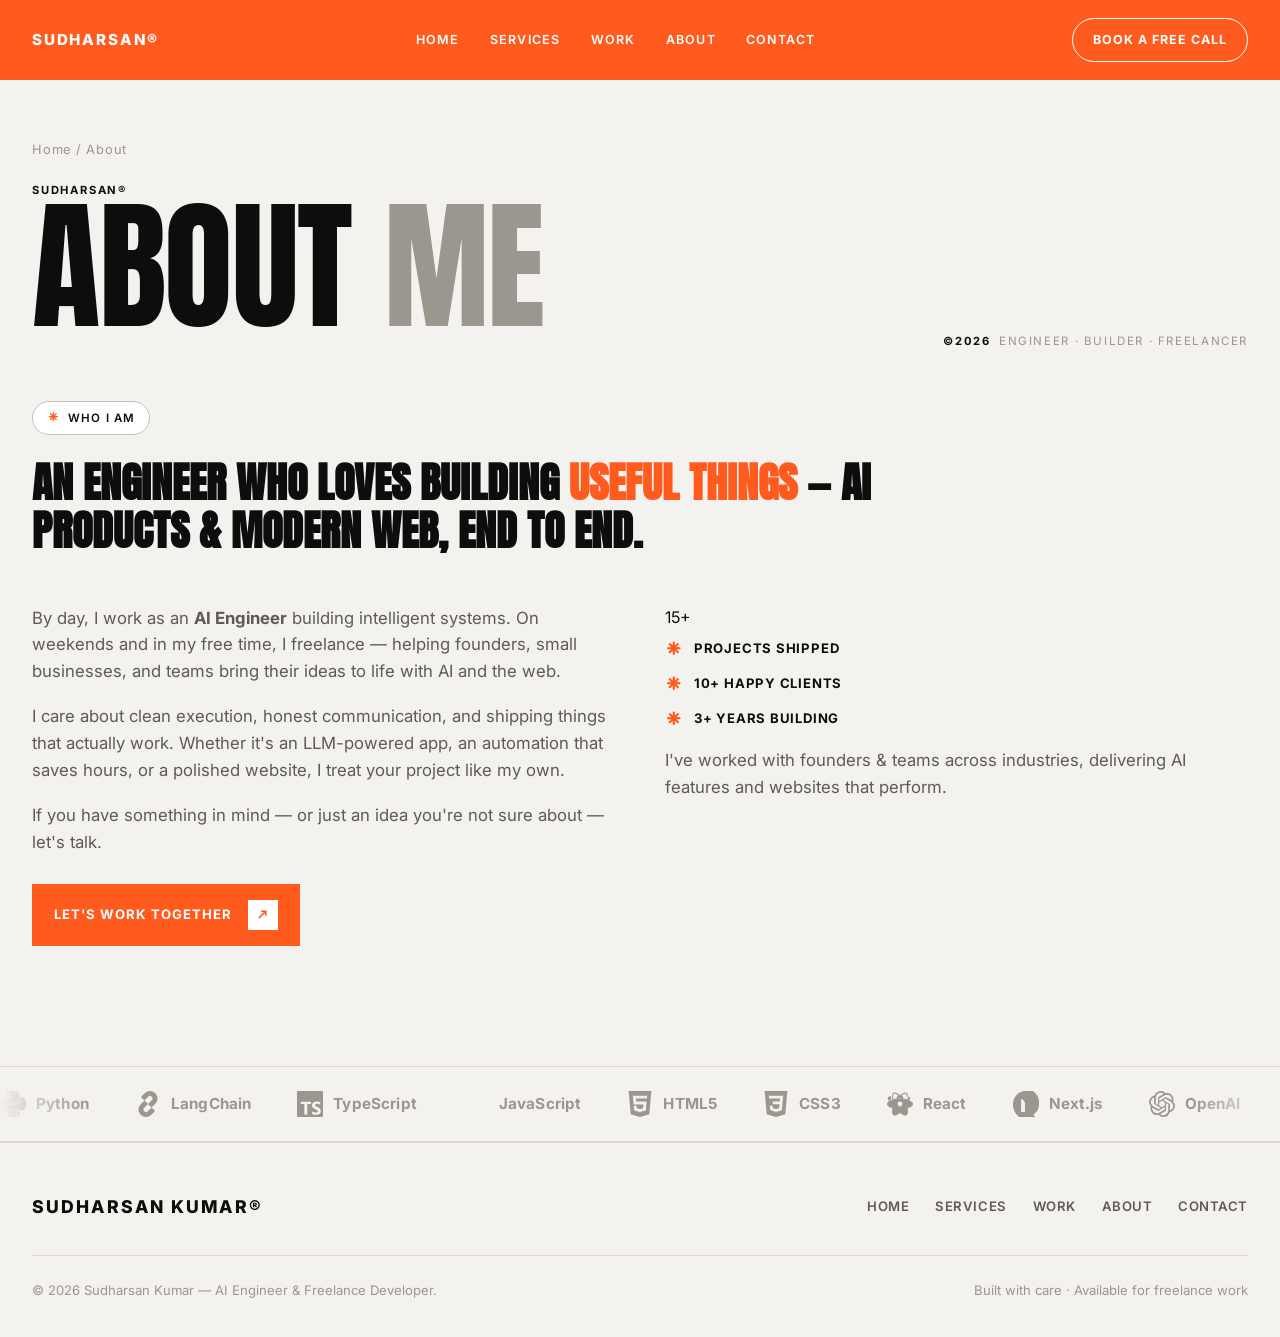
==== about.html @ c595a631 "Add Work, Process, About pages + new project showcase & contact page" ====
<!doctype html>
<html lang="en">
<head>
  <meta charset="utf-8" />
  <meta name="viewport" content="width=device-width, initial-scale=1" />
  <title>About — Sudharsan Kumar® · AI Engineer</title>
  <meta name="description" content="About Sudharsan Kumar — an AI Engineer building intelligent systems and clean, dependable products, freelancing on weekends and evenings." />
  <link rel="preconnect" href="https://fonts.googleapis.com" />
  <link rel="preconnect" href="https://fonts.gstatic.com" crossorigin />
  <link href="https://fonts.googleapis.com/css2?family=Anton&family=Inter:wght@400;500;600;700;800&display=swap" rel="stylesheet" />
  <link href="https://fonts.googleapis.com/css2?family=Material+Symbols+Rounded:opsz,wght,FILL,GRAD@20..48,400,0,0&display=swap" rel="stylesheet" />
  <link rel="stylesheet" href="style.css" />
  <style>
    .sub-hero{padding:140px 0 30px}
    .sub-hero .micro{color:var(--ink)}
    .sub-hero h1{font-size:clamp(3rem,11vw,10rem)}
    .sub-hero .meta-row{display:flex;justify-content:flex-end;gap:8px;align-items:baseline;color:var(--faint)}
    .sub-hero .meta-row .scroll-tag{font-size:.72rem;letter-spacing:.14em;text-transform:uppercase}
    .crumbs{font-size:.8rem;letter-spacing:.06em;color:var(--faint);margin-bottom:16px}
    .crumbs a:hover{color:var(--orange)}
    .about-lead{font-family:'Anton';text-transform:uppercase;font-size:clamp(1.6rem,3.4vw,2.6rem);line-height:1.15;max-width:900px;margin-top:10px}
    .about-lead .o{color:var(--orange)}
    .about-body{display:grid;grid-template-columns:1fr 1fr;gap:50px;margin-top:50px}
    .about-body p{color:var(--dim);font-size:1.05rem;margin-bottom:18px}
    @media(max-width:900px){.about-body{grid-template-columns:1fr;gap:24px}}
  </style>
</head>
<body>

  <!-- header (solid orange bar) -->
  <header class="bar">
    <div class="wrap nav">
      <a href="index.html" class="brand">Sudharsan®</a>
      <nav class="nav-links" id="navLinks">
        <a href="index.html">Home</a>
        <a href="services.html">Services</a>
        <a href="work.html">Work</a>
        <a href="about.html">About</a>
        <a href="contact.html">Contact</a>
      </nav>
      <div class="nav-right">
        <a href="contact.html" class="nav-call">Book a Free Call</a>
        <button class="menu-btn" id="menuBtn"><span class="msi">menu</span></button>
      </div>
    </div>
  </header>

  <!-- hero -->
  <section class="sub-hero">
    <div class="wrap">
      <div class="crumbs"><a href="index.html">Home</a> / About</div>
      <span class="micro">Sudharsan®</span>
      <h1 class="display">ABOUT <span class="gray">ME</span></h1>
      <div class="meta-row"><span class="micro orange">©2026</span><span class="scroll-tag">Engineer · Builder · Freelancer</span></div>
    </div>
  </section>

  <!-- intro -->
  <section class="pad" style="padding-top:20px">
    <div class="wrap">
      <div class="sec-tag reveal"><span class="pill"><span class="ast"><span class="msi">asterisk</span></span> Who I am</span></div>
      <h2 class="about-lead reveal">An engineer who loves building <span class="o">useful things</span> — AI products &amp; modern web, end to end.</h2>

      <div class="about-body">
        <div class="reveal">
          <p>By day, I work as an <strong>AI Engineer</strong> building intelligent systems. On weekends and in my free time, I freelance — helping founders, small businesses, and teams bring their ideas to life with AI and the web.</p>
          <p>I care about clean execution, honest communication, and shipping things that actually work. Whether it's an LLM-powered app, an automation that saves hours, or a polished website, I treat your project like my own.</p>
          <p>If you have something in mind — or just an idea you're not sure about — let's talk.</p>
          <a class="btn btn-orange" href="contact.html" style="margin-top:10px">Let's work together <span class="ico"><span class="msi">north_east</span></span></a>
        </div>
        <div class="reveal">
          <div class="statbox">
            <div class="big" data-count="15">0</div>
            <div class="stat-rows">
              <div class="r"><span class="msi">asterisk</span> Projects shipped</div>
              <div class="r"><span class="msi">asterisk</span> 10+ happy clients</div>
              <div class="r"><span class="msi">asterisk</span> 3+ years building</div>
            </div>
            <p style="text-transform:none;font-weight:400;color:var(--dim);margin-top:18px;letter-spacing:0">I've worked with founders &amp; teams across industries, delivering AI features and websites that perform.</p>
          </div>
        </div>
      </div>
    </div>
  </section>

  <!-- built-with logo loop -->
  <div class="trusted">
    <div class="logo-loop"><div class="logo-track" id="logoTrack"></div></div>
  </div>

  <!-- footer -->
  <footer>
    <div class="wrap">
      <div class="foot">
        <a href="index.html" class="brand" style="font-size:1.1rem">Sudharsan Kumar®</a>
        <div class="foot-links">
          <a href="index.html">Home</a>
          <a href="services.html">Services</a>
          <a href="work.html">Work</a>
          <a href="about.html">About</a>
          <a href="contact.html">Contact</a>
        </div>
      </div>
      <div class="foot-bottom">
        <span>© <span id="year"></span> Sudharsan Kumar — AI Engineer &amp; Freelance Developer.</span>
        <span>Built with care · Available for freelance work</span>
      </div>
    </div>
  </footer>

  <script>
    document.getElementById('year').textContent = new Date().getFullYear();
    const mb=document.getElementById('menuBtn'), nl=document.getElementById('navLinks');
    mb.addEventListener('click',()=>nl.classList.toggle('open'));
    nl.querySelectorAll('a').forEach(a=>a.addEventListener('click',()=>nl.classList.remove('open')));

    // counter
    function animateCount(el){const t=+el.dataset.count;let c=0;const step=t/50;
      (function tick(){c+=step;if(c<t){el.textContent=Math.floor(c);requestAnimationFrame(tick);}else el.textContent=t+'+';})();}
    const io=new IntersectionObserver(es=>es.forEach(e=>{if(e.isIntersecting){e.target.classList.add('in');
      e.target.querySelectorAll&&e.target.querySelectorAll('[data-count]').forEach(animateCount);io.unobserve(e.target);}}),{threshold:.12});
    document.querySelectorAll('.reveal').forEach((el,i)=>{el.style.transitionDelay=(i%3)*70+'ms';io.observe(el);});

    // built-with logo loop (Simple Icons paths, CC0)
    (function(){
      const I={
        python:'M14.25.18l.9.2.73.26.59.3.45.32.34.34.25.34.16.33.1.3.04.26.02.2-.01.13V8.5l-.05.63-.13.55-.21.46-.26.38-.3.31-.33.25-.35.19-.35.14-.33.1-.3.07-.26.04-.21.02H8.77l-.69.05-.59.14-.5.22-.41.27-.33.32-.27.35-.2.36-.15.37-.1.35-.07.32-.04.27-.02.21v3.06H3.17l-.21-.03-.28-.07-.32-.12-.35-.18-.36-.26-.36-.36-.35-.46-.32-.59-.28-.73-.21-.88-.14-1.05-.05-1.23.06-1.22.16-1.04.24-.87.32-.71.36-.57.4-.44.42-.33.42-.24.4-.16.36-.1.32-.05.24-.01h.16l.06.01h8.16v-.83H6.18l-.01-2.75-.02-.37.05-.34.11-.31.17-.28.25-.26.31-.23.38-.2.44-.18.51-.15.58-.12.64-.1.71-.06.77-.04.84-.02 1.27.05zm-6.3 1.98l-.23.33-.08.41.08.41.23.34.33.22.41.09.41-.09.33-.22.23-.34.08-.41-.08-.41-.23-.33-.33-.22-.41-.09-.41.09zm13.09 3.95l.28.06.32.12.35.18.36.27.36.35.35.47.32.59.28.73.21.88.14 1.04.05 1.23-.06 1.23-.16 1.04-.24.86-.32.71-.36.57-.4.45-.42.33-.42.24-.4.16-.36.09-.32.05-.24.02-.16-.01h-8.22v.82h5.84l.01 2.76.02.36-.05.34-.11.31-.17.29-.25.25-.31.24-.38.2-.44.17-.51.15-.58.13-.64.09-.71.07-.77.04-.84.01-1.27-.04-1.07-.14-.9-.2-.73-.25-.59-.3-.45-.33-.34-.34-.25-.34-.16-.33-.1-.3-.04-.25-.02-.2.01-.13v-5.34l.05-.64.13-.54.21-.46.26-.38.3-.32.33-.24.35-.2.35-.14.33-.1.3-.06.26-.04.21-.02.13-.01h5.84l.69-.05.59-.14.5-.21.41-.28.33-.32.27-.35.2-.36.15-.36.1-.35.07-.32.04-.28.02-.21V6.07h2.09l.14.01zm-6.47 14.25l-.23.33-.08.41.08.41.23.33.33.23.41.08.41-.08.33-.23.23-.33.08-.41-.08-.41-.23-.33-.33-.23-.41-.08-.41.08z',
        openai:'M22.282 9.821a5.985 5.985 0 0 0-.516-4.91 6.046 6.046 0 0 0-6.51-2.9A6.065 6.065 0 0 0 4.981 4.18a5.985 5.985 0 0 0-3.998 2.9 6.046 6.046 0 0 0 .743 7.097 5.98 5.98 0 0 0 .51 4.911 6.051 6.051 0 0 0 6.515 2.9A5.985 5.985 0 0 0 13.26 24a6.056 6.056 0 0 0 5.772-4.206 5.99 5.99 0 0 0 3.997-2.9 6.056 6.056 0 0 0-.747-7.073zM13.26 22.43a4.476 4.476 0 0 1-2.876-1.04l.141-.081 4.779-2.758a.795.795 0 0 0 .392-.681v-6.737l2.02 1.168a.071.071 0 0 1 .038.052v5.583a4.504 4.504 0 0 1-4.494 4.494zM3.6 18.304a4.47 4.47 0 0 1-.535-3.014l.142.085 4.783 2.759a.771.771 0 0 0 .78 0l5.843-3.369v2.332a.08.08 0 0 1-.033.062L9.74 19.95a4.5 4.5 0 0 1-6.14-1.646zM2.34 7.896a4.485 4.485 0 0 1 2.366-1.973V11.6a.766.766 0 0 0 .388.676l5.815 3.355-2.02 1.168a.076.076 0 0 1-.071 0l-4.83-2.786A4.504 4.504 0 0 1 2.34 7.872zm16.597 3.855l-5.833-3.387L15.119 7.2a.076.076 0 0 1 .071 0l4.83 2.791a4.494 4.494 0 0 1-.676 8.105v-5.678a.79.79 0 0 0-.407-.667zm2.01-3.023l-.141-.085-4.774-2.782a.776.776 0 0 0-.785 0L9.409 9.23V6.897a.066.066 0 0 1 .028-.061l4.83-2.787a4.5 4.5 0 0 1 6.68 4.66zm-12.64 4.135l-2.02-1.164a.08.08 0 0 1-.038-.057V6.075a4.5 4.5 0 0 1 7.375-3.453l-.142.08L8.704 5.46a.795.795 0 0 0-.393.681zm1.097-2.365l2.602-1.5 2.607 1.5v2.999l-2.597 1.5-2.607-1.5z',
        react:'M14.23 12.004a2.236 2.236 0 0 1-2.235 2.236 2.236 2.236 0 0 1-2.236-2.236 2.236 2.236 0 0 1 2.235-2.236 2.236 2.236 0 0 1 2.236 2.236zm2.648-10.69c-1.346 0-3.107.96-4.888 2.622-1.78-1.653-3.542-2.602-4.887-2.602-.41 0-.783.093-1.106.278-1.375.793-1.683 3.264-.973 6.365C1.98 8.917 0 10.42 0 12.004c0 1.59 1.99 3.097 5.043 4.03-.704 3.113-.39 5.588.988 6.38.32.187.69.275 1.102.275 1.345 0 3.107-.96 4.888-2.624 1.78 1.654 3.542 2.603 4.887 2.603.41 0 .783-.09 1.106-.275 1.374-.792 1.683-3.263.973-6.365C22.02 15.096 24 13.59 24 12.004c0-1.59-1.99-3.097-5.043-4.032.704-3.11.39-5.587-.988-6.38a2.167 2.167 0 0 0-1.092-.278zm-.005 1.09v.006c.225 0 .406.044.558.127.666.382.955 1.835.73 3.704-.054.46-.142.945-.25 1.44a23.476 23.476 0 0 0-3.107-.534 23.892 23.892 0 0 0-2.012-2.42c1.518-1.41 2.945-2.18 3.93-2.18zm-9.77.02c.983 0 2.414.77 3.93 2.178a23.07 23.07 0 0 0-2.01 2.42 22.89 22.89 0 0 0-3.114.538 15.02 15.02 0 0 1-.254-1.42c-.23-1.868.054-3.32.714-3.707.19-.09.4-.127.643-.127zm4.882 3.05c.659.452 1.32.967 1.973 1.539a23.857 23.857 0 0 0-1.971-.085c-.671 0-1.341.029-1.974.083.66-.572 1.322-1.086 1.972-1.538zM12 6.59c1.236 0 2.41.05 3.508.135-.6-.952-1.21-1.86-1.832-2.713A24.0 24.0 0 0 0 12 4.013c-.554 0-1.108.003-1.673.005-.622.852-1.232 1.76-1.832 2.71A23.94 23.94 0 0 1 12 6.59zm9.295 2.835c-.81-.704-1.92-1.348-3.262-1.9.272-1.1.382-2.105.382-2.974l-.001-.005c1.83.527 3.005 1.357 3.005 2.255 0 .858-.71 1.74-2.124 2.624zm-18.59.001c-1.414-.885-2.123-1.766-2.123-2.624 0-.898 1.174-1.728 3.005-2.255 0 .87.11 1.874.382 2.974-1.34.552-2.45 1.196-3.264 1.905zm9.295 5.572c-.65-.452-1.31-.966-1.964-1.539.633.055 1.303.084 1.974.084.67 0 1.34-.029 1.973-.083-.66.572-1.322 1.086-1.983 1.538zM12 17.41c-1.236 0-2.41-.05-3.508-.135.6.952 1.21 1.86 1.832 2.713.554.003 1.108.005 1.673.005l1.673-.005c.622-.852 1.232-1.76 1.832-2.71-1.097.086-2.27.135-3.502.135z',
        nextdotjs:'M11.214.006c-.052.005-.216.022-.364.033-3.408.308-6.6 2.147-8.623 4.974a11.876 11.876 0 0 0-2.118 5.243c-.116.81-.13 1.049-.13 2.143 0 1.094.014 1.333.13 2.143.788 5.443 4.663 10.017 9.918 11.71.94.303 1.93.51 3.057.636.44.05 2.337.05 2.777 0 1.945-.215 3.591-.694 5.215-1.522.249-.127.297-.16.263-.189-.022-.018-1.06-1.41-2.305-3.095l-2.265-3.06-2.839-4.203a384.916 384.916 0 0 0-2.857-4.205c-.013-.001-.026 1.867-.033 4.15-.01 3.995-.014 4.157-.064 4.252a.43.43 0 0 1-.207.215c-.075.038-.142.045-.499.045H7.81l-.097-.061a.43.43 0 0 1-.155-.168l-.049-.105.005-5.559.008-5.561.073-.092a.64.64 0 0 1 .174-.143c.096-.047.134-.052.54-.052.478 0 .558.018.682.154.035.038 1.337 1.999 2.895 4.361 1.557 2.362 3.687 5.587 4.734 7.166l1.9 2.879.097-.063a12.318 12.318 0 0 0 2.465-2.163 11.947 11.947 0 0 0 2.825-6.135c.116-.81.13-1.049.13-2.143 0-1.094-.014-1.333-.13-2.143C23.838 4.55 19.96-.025 14.706-1.668c-.927-.3-1.912-.508-3.017-.635-.272-.03-2.144-.063-2.475-.045z',
        typescript:'M1.125 0C.502 0 0 .502 0 1.125v21.75C0 23.498.502 24 1.125 24h21.75c.623 0 1.125-.502 1.125-1.125V1.125C24 .502 23.498 0 22.875 0zm17.363 9.75c.612 0 1.154.037 1.627.111a6.38 6.38 0 0 1 1.306.34v2.458a3.95 3.95 0 0 0-.643-.361 5.093 5.093 0 0 0-.717-.26 5.453 5.453 0 0 0-1.426-.2c-.3 0-.573.028-.819.086a2.1 2.1 0 0 0-.623.242c-.17.104-.3.229-.393.374a.888.888 0 0 0-.14.49c0 .196.053.373.156.529.104.156.252.304.443.444s.423.276.696.41c.273.135.582.274.926.416.47.197.892.407 1.266.628.374.222.695.473.963.753.268.279.472.598.614.957.142.359.214.776.214 1.253 0 .657-.125 1.21-.373 1.656a3.033 3.033 0 0 1-1.012 1.085 4.38 4.38 0 0 1-1.487.596c-.566.12-1.163.18-1.79.18a9.916 9.916 0 0 1-1.84-.164 5.544 5.544 0 0 1-1.512-.493v-2.63a5.033 5.033 0 0 0 3.237 1.2c.333 0 .624-.03.872-.09.249-.06.456-.144.623-.25.166-.108.29-.234.373-.38a1.023 1.023 0 0 0-.074-1.089 2.12 2.12 0 0 0-.537-.5 5.597 5.597 0 0 0-.807-.444 27.72 27.72 0 0 0-1.007-.436c-.918-.383-1.602-.852-2.053-1.405-.45-.553-.676-1.222-.676-2.005 0-.614.123-1.141.369-1.582.246-.441.58-.804 1.004-1.089a4.494 4.494 0 0 1 1.47-.629 7.536 7.536 0 0 1 1.77-.201zm-15.113.188h9.563v2.166H9.506v9.646H6.789v-9.646H3.375z',
        html5:'M1.5 0h21l-1.91 21.563L11.977 24l-8.564-2.438L1.5 0zm7.031 9.75l-.232-2.718 10.059.003.23-2.622L5.412 4.41l.698 8.01h9.126l-.326 3.426-2.91.804-2.955-.81-.188-2.11H6.248l.33 4.171L12 19.351l5.379-1.443.744-8.157H8.531z',
        css3:'M1.5 0h21l-1.91 21.563L11.977 24l-8.565-2.438L1.5 0zm17.09 4.413L5.41 4.41l.213 2.622 10.125.002-.255 2.716h-6.64l.24 2.573h6.182l-.366 3.523-2.91.804-2.956-.81-.188-2.11h-2.61l.29 3.855L12 19.288l5.373-1.53L18.59 4.414z',
        tailwindcss:'M12.001 4.8c-3.2 0-5.2 1.6-6 4.8 1.2-1.6 2.6-2.2 4.2-1.8.913.228 1.565.89 2.288 1.624C13.666 10.618 15.027 12 18.001 12c3.2 0 5.2-1.6 6-4.8-1.2 1.6-2.6 2.2-4.2 1.8-.913-.228-1.565-.89-2.288-1.624C16.337 6.182 14.976 4.8 12.001 4.8zm-6 7.2c-3.2 0-5.2 1.6-6 4.8 1.2-1.6 2.6-2.2 4.2-1.8.913.228 1.565.89 2.288 1.624 1.177 1.194 2.538 2.576 5.512 2.576 3.2 0 5.2-1.6 6-4.8-1.2 1.6-2.6 2.2-4.2 1.8-.913-.228-1.565-.89-2.288-1.624C10.337 13.382 8.976 12 6.001 12z',
        nodedotjs:'M11.998 24c-.321 0-.641-.084-.922-.247l-2.936-1.737c-.438-.245-.224-.332-.08-.383.585-.203.703-.25 1.328-.604.065-.037.151-.023.218.017l2.256 1.339c.082.045.197.045.272 0l8.795-5.076c.082-.047.134-.141.134-.238V6.921c0-.099-.053-.192-.137-.242l-8.791-5.072c-.081-.047-.189-.047-.271 0L3.075 6.68c-.084.05-.139.144-.139.242v10.148c0 .098.055.19.137.235l2.409 1.392c1.307.654 2.108-.116 2.108-.89V7.787c0-.142.114-.253.256-.253h1.115c.139 0 .255.112.255.253v10.021c0 1.745-.95 2.745-2.604 2.745-.508 0-.909 0-2.026-.551L2.28 18.675a1.856 1.856 0 0 1-.922-1.604V6.921c0-.659.353-1.275.922-1.603L11.075.242a1.926 1.926 0 0 1 1.847 0l8.794 5.076c.57.329.924.944.924 1.603v10.15c0 .659-.354 1.273-.924 1.604l-8.794 5.078c-.28.163-.599.247-.922.247',
        fastapi:'M12 0C5.375 0 0 5.375 0 12s5.375 12 12 12 12-5.375 12-12S18.625 0 12 0zm-.624 21.62v-7.528H7.19L13.203 2.38v7.528h4.029z',
        langchain:'M13.796 0a6.93 6.93 0 0 0-4.91 2.019L5.451 5.455l3.273 3.27 3.432-3.432a2.284 2.284 0 0 1 3.277 0 2.28 2.28 0 0 1 0 3.275L12 12.001l3.273 3.273 3.433-3.435c2.692-2.692 2.692-7.127 0-9.82A6.92 6.92 0 0 0 13.796 0m-5.07 8.728-3.433 3.434c-2.692 2.693-2.692 7.126 0 9.819A6.92 6.92 0 0 0 10.203 24a6.93 6.93 0 0 0 4.911-2.02l3.432-3.432-3.271-3.272-3.433 3.433a2.284 2.284 0 0 1-3.277 0 2.28 2.28 0 0 1 0-3.276L12 12z',
        pytorch:'M12.005 0L4.952 7.053a9.865 9.865 0 0 0 0 13.945 9.866 9.866 0 0 0 13.946 0c3.847-3.872 3.847-10.097 0-13.945l-1.764 1.765c2.896 2.92 2.896 7.508 0 10.428a7.32 7.32 0 0 1-10.428 0c-2.896-2.92-2.896-7.508 0-10.428l4.34-4.34.93-.954V0zm3.233 4.589a1.376 1.376 0 0 0-1.376 1.376 1.376 1.376 0 0 0 1.376 1.376 1.376 1.376 0 0 0 1.376-1.376 1.376 1.376 0 0 0-1.376-1.376z',
        docker:'M13.983 11.078h2.119a.186.186 0 0 0 .186-.185V9.006a.186.186 0 0 0-.186-.186h-2.119a.185.185 0 0 0-.185.185v1.888c0 .102.083.185.185.185m-2.954-5.43h2.118a.186.186 0 0 0 .186-.186V3.574a.186.186 0 0 0-.186-.185h-2.118a.185.185 0 0 0-.185.185v1.888c0 .102.082.185.185.185m0 2.716h2.118a.187.187 0 0 0 .186-.186V6.29a.186.186 0 0 0-.186-.185h-2.118a.185.185 0 0 0-.185.185v1.887c0 .102.082.185.185.186m-2.93 0h2.12a.186.186 0 0 0 .184-.186V6.29a.185.185 0 0 0-.185-.185H8.1a.185.185 0 0 0-.185.185v1.887c0 .102.083.185.185.186m-2.964 0h2.119a.186.186 0 0 0 .185-.186V6.29a.185.185 0 0 0-.185-.185H5.136a.186.186 0 0 0-.186.185v1.887c0 .102.084.185.186.186m5.893 2.715h2.118a.186.186 0 0 0 .186-.185V9.006a.186.186 0 0 0-.186-.186h-2.118a.185.185 0 0 0-.185.185v1.888c0 .102.082.185.185.185m-2.93 0h2.12a.185.185 0 0 0 .184-.185V9.006a.185.185 0 0 0-.184-.186h-2.12a.185.185 0 0 0-.184.185v1.888c0 .102.083.185.185.185m-2.964 0h2.119a.185.185 0 0 0 .185-.185V9.006a.185.185 0 0 0-.185-.186H5.136a.186.186 0 0 0-.186.186v1.887c0 .102.084.185.186.185m-2.92 0h2.12a.185.185 0 0 0 .184-.185V9.006a.185.185 0 0 0-.184-.186h-2.12a.185.185 0 0 0-.184.185v1.888c0 .102.082.185.185.185M23.763 9.89c-.065-.051-.672-.51-1.954-.51-.338.001-.676.03-1.01.087-.248-1.7-1.653-2.53-1.716-2.566l-.344-.199-.226.327c-.284.438-.49.922-.612 1.43-.23.97-.09 1.882.403 2.661-.595.332-1.55.413-1.744.42H.751a.751.751 0 0 0-.75.748 11.376 11.376 0 0 0 .692 4.062c.545 1.428 1.355 2.48 2.41 3.124 1.18.723 3.1 1.137 5.275 1.137.983.003 1.963-.086 2.93-.266a12.248 12.248 0 0 0 3.823-1.389c.98-.567 1.86-1.288 2.61-2.136 1.252-1.418 1.998-2.997 2.553-4.4h.221c1.372 0 2.215-.549 2.68-1.009.309-.293.55-.65.707-1.046l.098-.288z',
        kubernetes:'M10.204 14.35l.007.01-.999 2.413a5.171 5.171 0 0 1-2.075-2.597l2.578-.437.004.005a.44.44 0 0 1 .484.606zm-.833-2.129a.44.44 0 0 0 .173-.756l.002-.011L7.585 9.7a5.143 5.143 0 0 0-.73 3.255l2.514-.725.002-.009zm1.145-1.98a.44.44 0 0 0 .699-.337l.01-.005.15-2.62a5.144 5.144 0 0 0-3.01 1.442l2.147 1.523.004-.002zm.76 2.75l.723.349.722-.347.18-.78-.5-.625h-.804l-.5.625.179.779zm1.5-3.095a.44.44 0 0 0 .7.336l.008.003 2.134-1.513a5.188 5.188 0 0 0-2.992-1.442l.148 2.615.002.001zm10.876 5.97l-5.773 7.181a1.6 1.6 0 0 1-1.25.599l-9.247.001a1.6 1.6 0 0 1-1.25-.598l-5.776-7.18a1.583 1.583 0 0 1-.307-1.34L2.46 3.452a1.594 1.594 0 0 1 .868-1.072L11.957.222a1.595 1.595 0 0 1 1.293.001l8.625 4.155c.42.203.733.589.868 1.071l2.42 11.404a1.582 1.582 0 0 1-.307 1.345l-.099.121zm-3.555-4.482l-.062-.395-2.95.05a4.13 4.13 0 0 0-.46-1.418l2.39-1.737-.272-.291a8.0 8.0 0 0 0-.34-.305l-2.328 1.852a4.166 4.166 0 0 0-1.252-.752l.31-2.943-.39-.072a8.0 8.0 0 0 0-.453-.063l-.95 2.799a4.18 4.18 0 0 0-1.466 0l-.95-2.799a8.0 8.0 0 0 0-.453.063l-.39.072.31 2.943a4.166 4.166 0 0 0-1.252.752L6.487 8.04a8.0 8.0 0 0 0-.34.305l-.272.291 2.39 1.737a4.13 4.13 0 0 0-.46 1.418l-2.95-.05-.062.395a8.0 8.0 0 0 0-.04.46l2.92.55a4.118 4.118 0 0 0 .497 1.42l-2.354 1.766.227.348c.073.108.149.214.227.318l2.751-1.605a4.18 4.18 0 0 0 1.077.995l-1.014 2.751.36.16c.137.058.276.112.417.16l1.395-2.604c.45.096.91.119 1.367.07l1.395 2.604c.141-.048.28-.102.417-.16l.36-.16-1.014-2.751a4.18 4.18 0 0 0 1.077-.995l2.751 1.605c.078-.104.154-.21.227-.318l.227-.348-2.354-1.766c.255-.444.424-.927.497-1.42l2.92-.55a8.0 8.0 0 0 0-.04-.46z',
        amazonaws:'M6.763 10.036c0 .296.032.535.088.71.064.176.144.368.256.576.04.063.056.127.056.183 0 .08-.048.16-.152.24l-.503.335a.383.383 0 0 1-.208.072c-.08 0-.16-.04-.24-.112a2.47 2.47 0 0 1-.287-.375 6.18 6.18 0 0 1-.248-.471c-.622.734-1.405 1.101-2.347 1.101-.67 0-1.205-.191-1.596-.574-.391-.384-.59-.894-.59-1.533 0-.678.239-1.23.726-1.644.487-.415 1.133-.623 1.955-.623.272 0 .551.024.846.064.296.04.6.104.918.176v-.583c0-.607-.127-1.03-.375-1.277-.255-.248-.686-.367-1.3-.367-.28 0-.568.031-.863.103-.295.072-.583.16-.862.272a2.287 2.287 0 0 1-.28.104.488.488 0 0 1-.127.023c-.112 0-.168-.08-.168-.247v-.391c0-.128.016-.224.056-.28a.597.597 0 0 1 .224-.167c.279-.144.614-.264 1.005-.36a4.84 4.84 0 0 1 1.246-.151c.95 0 1.644.216 2.091.647.439.43.662 1.085.662 1.963v2.586zm-3.24 1.214c.263 0 .534-.048.822-.144.287-.096.543-.271.758-.51.128-.152.224-.32.272-.512.047-.191.08-.423.08-.694v-.335a6.66 6.66 0 0 0-.735-.136 6.02 6.02 0 0 0-.75-.048c-.535 0-.926.104-1.19.32-.263.215-.39.518-.39.917 0 .375.095.655.295.846.191.2.47.296.838.296zm6.41.862c-.144 0-.24-.024-.304-.08-.064-.048-.12-.16-.168-.311L7.586 5.55a1.398 1.398 0 0 1-.072-.32c0-.128.064-.2.191-.2h.783c.151 0 .255.025.31.08.065.048.113.16.16.312l1.342 5.284 1.245-5.284c.04-.16.088-.264.151-.312a.549.549 0 0 1 .32-.08h.638c.152 0 .256.025.32.08.063.048.12.16.151.312l1.261 5.348 1.381-5.348c.048-.16.104-.264.16-.312a.52.52 0 0 1 .311-.08h.743c.127 0 .2.065.2.2 0 .04-.009.08-.017.128a1.137 1.137 0 0 1-.056.2l-1.923 6.17c-.048.16-.104.263-.168.311a.51.51 0 0 1-.303.08h-.687c-.151 0-.255-.024-.32-.08-.063-.056-.119-.16-.15-.32l-1.238-5.148-1.23 5.14c-.04.16-.087.264-.15.32-.065.056-.177.08-.32.08zm10.256.215c-.415 0-.83-.048-1.229-.143-.399-.096-.71-.2-.918-.32-.128-.071-.215-.151-.247-.223a.563.563 0 0 1-.048-.224v-.407c0-.167.064-.247.183-.247.048 0 .096.008.144.024.048.016.12.048.2.08.271.12.566.215.878.279.319.064.63.096.95.096.502 0 .894-.088 1.165-.264a.86.86 0 0 0 .415-.758.777.777 0 0 0-.215-.559c-.144-.151-.416-.287-.807-.415l-1.157-.36c-.583-.183-1.014-.454-1.277-.813a1.902 1.902 0 0 1-.4-1.158c0-.335.073-.63.216-.886.144-.255.335-.479.575-.654.24-.184.51-.32.83-.415.32-.096.655-.136 1.006-.136.175 0 .359.008.535.032.183.024.35.056.518.088.16.04.312.08.455.127.144.048.256.096.336.144a.69.69 0 0 1 .24.2.43.43 0 0 1 .071.263v.375c0 .168-.064.256-.184.256a.83.83 0 0 1-.303-.096 3.652 3.652 0 0 0-1.532-.311c-.455 0-.815.071-1.062.223-.248.152-.375.383-.375.71 0 .224.08.416.24.567.159.152.454.304.877.44l1.134.358c.574.184.99.44 1.237.767.247.327.367.702.367 1.117 0 .343-.072.655-.207.926-.144.272-.336.511-.583.703-.248.2-.543.343-.886.447-.36.111-.734.167-1.142.167zM21.698 16.207c-2.626 1.94-6.442 2.969-9.722 2.969-4.598 0-8.74-1.7-11.87-4.526-.247-.223-.024-.527.272-.351 3.384 1.963 7.559 3.153 11.877 3.153 2.914 0 6.114-.607 9.06-1.852.439-.2.814.287.383.607zm1.093-1.246c-.336-.43-2.22-.207-3.074-.103-.255.032-.295-.192-.063-.36 1.5-1.053 3.967-.75 4.254-.399.287.36-.08 2.826-1.485 4.007-.215.184-.423.088-.327-.151.32-.79 1.03-2.57.694-2.994z',
        googlecloud:'M12.19 2.38a9.344 9.344 0 0 0-9.234 6.893c.053-.02-.055.013 0 0-3.875 2.551-3.922 8.11-.247 10.941l.006-.007-.007.03a6.717 6.717 0 0 0 4.077 1.356h5.173l.03.03h5.94l.03-.03h.03a6.65 6.65 0 0 0 6.46-4.973 6.643 6.643 0 0 0-2.69-7.020c-.211-3.91-3.44-6.93-7.37-7.16a9.344 9.344 0 0 0-2.198 0zm.18 4.243a4.788 4.788 0 0 1 .886.077 4.762 4.762 0 0 1 3.612 3.226l.024.064.067.014a3.13 3.13 0 0 1 2.49 3.067 3.135 3.135 0 0 1-3.133 3.133H7.527a3.135 3.135 0 0 1-3.133-3.133 3.13 3.13 0 0 1 1.86-2.86l.02-.01.034-.085a4.762 4.762 0 0 1 4.682-2.943c.456-.04.455-.047.91-.047z',
        microsoftazure:'M5.483 21.3H24L14.025 4.013l-3.038 8.347 5.836 6.938L5.483 21.3zM13.23 2.7L6.105 8.677 0 19.253h5.505v.005l7.725-16.558z',
        git:'M23.546 10.93L13.067.452a1.55 1.55 0 0 0-2.188 0L8.708 2.627l2.76 2.76a1.838 1.838 0 0 1 2.327 2.341l2.658 2.66a1.838 1.838 0 0 1 1.9 3.039 1.837 1.837 0 0 1-2.6 0 1.846 1.846 0 0 1-.404-1.996L12.86 8.955v6.525c.176.086.342.203.488.348a1.85 1.85 0 0 1 0 2.6 1.835 1.835 0 0 1-2.598 0 1.834 1.834 0 0 1 0-2.598c.182-.18.387-.316.605-.406V8.835a1.834 1.834 0 0 1-.997-2.41L7.636 3.7.45 10.881c-.6.605-.6 1.584 0 2.189l10.48 10.477a1.545 1.545 0 0 0 2.186 0l10.43-10.43a1.544 1.544 0 0 0 0-2.187',
        github:'M12 .297c-6.63 0-12 5.373-12 12 0 5.303 3.438 9.8 8.205 11.385.6.113.82-.258.82-.577 0-.285-.01-1.04-.015-2.04-3.338.724-4.042-1.61-4.042-1.61C4.422 18.07 3.633 17.7 3.633 17.7c-1.087-.744.084-.729.084-.729 1.205.084 1.838 1.236 1.838 1.236 1.07 1.835 2.809 1.305 3.495.998.108-.776.417-1.305.76-1.605-2.665-.3-5.466-1.332-5.466-5.93 0-1.31.465-2.38 1.235-3.22-.135-.303-.54-1.523.105-3.176 0 0 1.005-.322 3.3 1.23.96-.267 1.98-.399 3-.405 1.02.006 2.04.138 3 .405 2.28-1.552 3.285-1.23 3.285-1.23.645 1.653.24 2.873.12 3.176.765.84 1.23 1.91 1.23 3.22 0 4.61-2.805 5.625-5.475 5.92.42.36.81 1.096.81 2.22 0 1.606-.015 2.896-.015 3.286 0 .315.21.69.825.57C20.565 22.092 24 17.592 24 12.297c0-6.627-5.373-12-12-12',
        figma:'M8.0 24c2.208 0 4-1.792 4-4v-4H8c-2.208 0-4 1.792-4 4s1.792 4 4 4zm-4-12c0-2.208 1.792-4 4-4h4v8H8c-2.208 0-4-1.792-4-4zm0-8c0-2.208 1.792-4 4-4h4v8H8c-2.208 0-4-1.792-4-4zm8-4h4c2.208 0 4 1.792 4 4s-1.792 4-4 4h-4V0zm8 12c0 2.208-1.792 4-4 4s-4-1.792-4-4 1.792-4 4-4 4 1.792 4 4z',
        vercel:'M24 22.525H0l12-21.05 12 21.05z',
      };
      const stack=[['Python','python'],['LangChain','langchain'],['TypeScript','typescript'],['JavaScript','javascript'],['HTML5','html5'],['CSS3','css3'],['React','react'],['Next.js','nextdotjs'],['OpenAI','openai'],['Tailwind','tailwindcss'],['Node.js','nodedotjs'],['FastAPI','fastapi'],['LangGraph','langchain'],['PyTorch','pytorch'],['Docker','docker'],['Kubernetes','kubernetes'],['AWS','amazonaws'],['Azure','microsoftazure'],['Google Cloud','googlecloud'],['Git','git'],['GitHub','github'],['Vercel','vercel'],['Figma','figma']];
      const item=([name,key])=>`<div class="logo-item"><svg viewBox="0 0 24 24" aria-hidden="true"><path d="${I[key]||''}"/></svg><span>${name}</span></div>`;
      const html=stack.map(item).join('');
      document.getElementById('logoTrack').innerHTML=html+html;
    })();
  </script>
</body>
</html>
---- style.css ----
:root{
      --bg:#f4f2ee; --panel:#ebe8e2; --card:#111111; --ink:#0d0d0d;
      --dim:#5e5b56; --faint:#9b968e; --line:#dcd8d0; --line-2:#c7c2b8;
      --orange:#ff5b1e; --orange-soft:#ffe9df;
      --maxw:1280px;
    }
    *{box-sizing:border-box;margin:0;padding:0}
    html{scroll-behavior:smooth}
    body{background:var(--bg);color:var(--ink);font-family:'Inter',system-ui,sans-serif;font-weight:400;line-height:1.6;-webkit-font-smoothing:antialiased;overflow-x:hidden}

    /* ===== intro preloader: full-screen splash that slides up to reveal site ===== */
    .preloader{position:fixed;inset:0;z-index:9999;display:grid;place-items:center;background:var(--ink);
      transition:transform 1s cubic-bezier(.76,0,.24,1)}
    .preloader.done{transform:translateY(-100%)}
    .preloader .pl-name{font-family:'Anton',sans-serif;text-transform:uppercase;letter-spacing:.02em;
      font-size:clamp(3rem,12vw,10rem);color:transparent;-webkit-text-stroke:1px rgba(255,255,255,.25);
      position:relative;overflow:hidden}
    /* the name fills with orange from left as it "loads" */
    .preloader .pl-name .fill{position:absolute;inset:0;color:#fff;-webkit-text-stroke:0;
      white-space:nowrap;width:0;overflow:hidden;animation:plFill 1.1s .15s cubic-bezier(.65,0,.35,1) forwards}
    @keyframes plFill{to{width:100%}}
    .preloader .pl-sub{position:absolute;bottom:48px;left:0;right:0;text-align:center;
      font-family:'Inter';font-weight:600;font-size:.74rem;letter-spacing:.3em;text-transform:uppercase;color:rgba(255,255,255,.45)}
    /* lock scroll while intro plays */
    body.loading{overflow:hidden;height:100vh}
    @media(prefers-reduced-motion:reduce){.preloader{display:none}}
    .display{font-family:'Anton',sans-serif;font-weight:400;text-transform:uppercase;letter-spacing:-.01em;line-height:.92}
    a{color:inherit;text-decoration:none}
    img{max-width:100%;display:block}
    .msi{font-family:'Material Symbols Rounded';line-height:1;vertical-align:middle;display:inline-block}
    .wrap{max-width:var(--maxw);margin:0 auto;padding:0 32px}
    .orange{color:var(--orange)}
    .gray{color:var(--faint)}

    /* asterisk motif */
    .ast{display:inline-grid;place-items:center;color:var(--orange)}
    .ast .msi{font-size:1.1em}

    /* micro-label */
    .micro{font-family:'Inter';font-weight:700;font-size:.7rem;letter-spacing:.16em;text-transform:uppercase}
    .pill{display:inline-flex;align-items:center;gap:7px;font-family:'Inter';font-weight:600;font-size:.72rem;letter-spacing:.1em;text-transform:uppercase;
      background:#fff;border:1px solid var(--line-2);border-radius:30px;padding:7px 14px;color:var(--ink)}
    .pill .dot{width:7px;height:7px;border-radius:50%;background:var(--orange)}

    /* buttons */
    .btn{display:inline-flex;align-items:center;gap:12px;font-family:'Inter';font-weight:700;font-size:.82rem;letter-spacing:.08em;text-transform:uppercase;
      padding:0;cursor:pointer;border:0;background:none;transition:.2s}
    .btn-orange{background:var(--orange);color:#fff;padding:16px 22px}
    .btn-orange .ico{width:30px;height:30px;background:#fff;color:var(--orange);display:grid;place-items:center;margin-left:4px}
    .btn-orange:hover{background:#e8460c}
    .btn-dark{background:var(--ink);color:#fff;padding:16px 24px}
    .btn-dark:hover{background:#000}
    .btn-out{border:1px solid var(--line-2);padding:15px 24px;color:var(--ink)}
    .btn-out:hover{border-color:var(--ink)}

    /* header */
    header{position:fixed;top:0;left:0;right:0;z-index:50;mix-blend-mode:difference}
    .nav{display:flex;align-items:center;justify-content:space-between;height:80px}
    .brand{font-family:'Inter';font-weight:800;font-size:.95rem;letter-spacing:.12em;text-transform:uppercase;color:#fff}
    .nav-links{display:flex;gap:30px;align-items:center}
    .nav-links a{font-family:'Inter';font-weight:600;font-size:.78rem;letter-spacing:.1em;text-transform:uppercase;color:#fff;transition:opacity .2s}
    .nav-links a:hover{opacity:.6}
    .menu-btn{display:none;background:none;border:0;color:#fff;cursor:pointer}
    .nav-right{display:flex;align-items:center;gap:16px}
    .nav-call{font-family:'Inter';font-weight:700;font-size:.78rem;letter-spacing:.08em;text-transform:uppercase;
      color:#fff;border:1.5px solid #fff;border-radius:30px;padding:11px 20px;transition:.2s;white-space:nowrap}
    .nav-call:hover{background:#fff;color:#000}

    /* section scaffold */
    section{position:relative}
    .pad{padding:120px 0}
    .sec-tag{display:flex;align-items:center;gap:10px;margin-bottom:24px}
    .sec-tag .pill{background:#fff}

    /* hero */
    .hero{padding:150px 0 70px;position:relative}
    .hero .top-row{display:flex;justify-content:space-between;align-items:flex-start;gap:20px}
    .hero .top-row .micro{color:var(--ink)}
    .hero h1{font-size:clamp(3.4rem,13vw,12rem);margin:6px 0 0}
    .hero h1 .b{color:var(--ink)} .hero h1 .g{color:var(--faint)}
    .hero .scroll-tag{font-family:'Inter';font-weight:600;font-size:.72rem;letter-spacing:.14em;text-transform:uppercase;color:var(--faint)}
    .hero-sub{display:grid;grid-template-columns:1.1fr .9fr;gap:40px;align-items:end;margin-top:56px}
    .hero-sub .lead{font-size:1.15rem;color:var(--dim);max-width:520px}
    .hero-sub .lead b{color:var(--ink);font-weight:700}
    .hero-cta{display:flex;gap:14px;flex-wrap:wrap;margin-top:24px}
    .hero-meta{display:flex;flex-direction:column;gap:12px;align-items:flex-start}
    .hero-meta span{display:flex;align-items:center;gap:9px;font-size:.9rem;color:var(--dim)}
    .hero-meta .live{width:8px;height:8px;border-radius:50%;background:var(--orange);box-shadow:0 0 0 4px var(--orange-soft)}

    /* trusted strip */
    .trusted{border-top:1px solid var(--line);border-bottom:1px solid var(--line);padding:24px 0;overflow:hidden}
    .trusted .lbl{font-family:'Inter';font-weight:700;font-size:.72rem;letter-spacing:.14em;text-transform:uppercase;color:var(--faint);text-align:center;margin-bottom:16px}
    /* logo marquee */
    .logo-loop{position:relative;overflow:hidden;
      -webkit-mask-image:linear-gradient(90deg,transparent,#000 7%,#000 93%,transparent);
      mask-image:linear-gradient(90deg,transparent,#000 7%,#000 93%,transparent)}
    .logo-track{display:flex;align-items:center;gap:46px;width:max-content;animation:logoScroll 50s linear infinite;will-change:transform}
    .logo-loop:hover .logo-track{animation-play-state:paused}
    @keyframes logoScroll{from{transform:translate3d(0,0,0)}to{transform:translate3d(-50%,0,0)}}
    .logo-item{display:flex;align-items:center;gap:10px;color:var(--faint);transition:color .2s;flex:0 0 auto}
    .logo-item:hover{color:var(--ink)}
    .logo-item svg{width:26px;height:26px;fill:currentColor;flex-shrink:0}
    .logo-item span{font-family:'Inter';font-weight:700;font-size:.95rem;letter-spacing:.01em;white-space:nowrap}
    .logo-item .emoji-logo{font-size:24px;line-height:1;width:26px;text-align:center;filter:none;flex-shrink:0}

    /* impact / about hero */
    .impact{display:grid;grid-template-columns:1.3fr .7fr;gap:60px;align-items:start}
    .impact h2{font-size:clamp(2.6rem,6vw,5rem)}
    .impact h2 .g{color:var(--faint)}
    .impact .right{padding-top:60px}
    .impact .right p{color:var(--dim);text-transform:uppercase;font-size:.86rem;letter-spacing:.04em;font-weight:600;line-height:1.7;margin-bottom:26px}
    .impact .statbox{background:#fff;border:1px solid var(--line);padding:26px}
    .impact .statbox .big{font-family:'Anton';font-size:3.4rem;line-height:1}
    .stat-rows{display:flex;flex-direction:column;gap:14px;margin-top:8px}
    .stat-rows .r{display:flex;align-items:center;gap:10px;font-weight:700;font-size:.82rem;letter-spacing:.06em;text-transform:uppercase}
    .stat-rows .r .msi{color:var(--orange);font-size:1.1rem}
    .impact-imgs{display:flex;gap:18px;margin-top:10px}
    .impact-imgs .ph{flex:1;aspect-ratio:3/4;background:linear-gradient(135deg,#ff7a45,#c2410c);border-radius:2px;position:relative;overflow:hidden}
    .impact-imgs .ph::after{content:"";position:absolute;inset:0;background:repeating-linear-gradient(45deg,rgba(255,255,255,.05) 0 12px,transparent 12px 24px)}
    .impact-imgs .ph.dark{background:linear-gradient(135deg,#1b1b1b,#3a3a3a)}

    /* services — scroll-pinned one-by-one reveal */
    .srv-scroll{position:relative;height:340vh}            /* tall track = scroll room for 3 slides */
    .srv-stage{position:sticky;top:0;height:100vh;display:flex;flex-direction:column;justify-content:center;overflow:hidden}
    .srv-stage .wrap{width:100%}
    .srv-top{display:flex;justify-content:space-between;align-items:center;margin-bottom:28px}
    .srv-progress{display:flex;align-items:center;gap:14px}
    .srv-progress .bar{width:140px;height:3px;background:var(--line-2);position:relative;overflow:hidden}
    .srv-progress .bar::after{content:"";position:absolute;left:0;top:0;bottom:0;width:var(--p,33%);background:var(--orange);transition:width .5s cubic-bezier(.5,0,.2,1)}
    .srv-progress .idx{font-family:'Inter';font-weight:700;font-size:.8rem;letter-spacing:.08em;color:var(--dim)}

    .srv-deck{position:relative;display:grid;grid-template-columns:1fr 1fr;gap:60px;align-items:center}
    /* giant ghost number — faint, spans the whole deck behind the content */
    .srv-numwrap{position:absolute;inset:0;z-index:0;pointer-events:none;display:flex;align-items:center;justify-content:center;overflow:hidden}
    .srv-num{font-family:'Anton';font-size:clamp(16rem,32vw,30rem);line-height:.8;color:transparent;
      -webkit-text-stroke:1.5px var(--line-2);opacity:.3;transition:transform .5s cubic-bezier(.5,0,.2,1),opacity .5s}

    /* left column: the text slides (stacked, cross-fade) */
    .srv-slides{position:relative;z-index:2;min-height:min(440px,56vh)}
    .srv-slide{position:absolute;inset:0;opacity:0;transform:translateY(40px);pointer-events:none;
      display:flex;flex-direction:column;justify-content:center;
      transition:opacity .6s cubic-bezier(.2,.7,.2,1),transform .6s cubic-bezier(.2,.7,.2,1)}
    .srv-slide.active{opacity:1;transform:none;pointer-events:auto}
    .srv-kicker{display:inline-flex;align-items:center;gap:8px;font-family:'Inter';font-weight:700;font-size:.78rem;letter-spacing:.1em;text-transform:uppercase;color:var(--orange);margin-bottom:16px}
    .srv-slide h3{font-size:clamp(2.4rem,4.5vw,4rem);line-height:.95;margin-bottom:16px}
    .srv-slide h3 .o{color:var(--orange)}
    .srv-slide p{color:var(--dim);font-size:1.05rem;max-width:440px;margin-bottom:22px}
    .srv-slide .tags{display:flex;flex-wrap:wrap;gap:10px}
    .srv-slide .tags span{background:#fff;border:1px solid var(--line);font-size:.78rem;font-weight:600;padding:9px 14px;color:var(--ink);white-space:nowrap}

    /* right column: visual panel — explicit height so it fills the column
       (aspect-ratio alone collapses because the .vp children are absolute) */
    .srv-visual{position:relative;z-index:2;width:100%;height:min(460px,58vh);border-radius:8px;overflow:hidden;box-shadow:0 30px 60px rgba(0,0,0,.12)}
    .srv-visual .vp{position:absolute;inset:0;opacity:0;transform:scale(1.08);transition:opacity .7s ease,transform .9s cubic-bezier(.2,.7,.2,1)}
    .srv-visual .vp.active{opacity:1;transform:none}
    .srv-visual .vp::after{content:"";position:absolute;inset:0;background:repeating-linear-gradient(45deg,rgba(255,255,255,.06) 0 14px,transparent 14px 28px)}

    .srv-hint{position:absolute;bottom:34px;left:32px;z-index:3;display:flex;align-items:center;gap:7px;
      font-family:'Inter';font-weight:600;font-size:.74rem;letter-spacing:.12em;text-transform:uppercase;color:var(--faint);transition:opacity .4s}
    .srv-hint .msi{animation:srvBob 1.6s ease-in-out infinite}
    @keyframes srvBob{0%,100%{transform:translateY(0)}50%{transform:translateY(5px)}}

    /* reduced-motion / no-pin fallback handled in the responsive block + JS */

    /* work — auto-looping marquee of small screenshot cards */
    .work-marquee{margin-top:46px;overflow:hidden;
      -webkit-mask-image:linear-gradient(90deg,transparent,#000 5%,#000 95%,transparent);
      mask-image:linear-gradient(90deg,transparent,#000 5%,#000 95%,transparent)}
    .work-grid{display:flex;gap:22px;width:max-content;animation:workLoop 32s linear infinite;will-change:transform}
    .work-marquee:hover .work-grid{animation-play-state:paused}
    @keyframes workLoop{from{transform:translate3d(0,0,0)}to{transform:translate3d(-50%,0,0)}}
    .proj{position:relative;flex:0 0 300px;height:210px;overflow:hidden;border-radius:8px;background:var(--ink);
      transition:transform .4s cubic-bezier(.2,.7,.2,1),box-shadow .4s}
    .proj:hover{transform:translateY(-6px);box-shadow:0 24px 48px rgba(0,0,0,.28)}
    .proj img{width:100%;height:100%;object-fit:cover;object-position:top center;
      filter:grayscale(.15) brightness(.94);transition:filter .5s,transform .5s}
    .proj:hover img{filter:none;transform:scale(1.05)}
    .proj-fallback{position:absolute;inset:0;display:grid;place-items:center;color:rgba(255,255,255,.55)}
    .proj-fallback .msi{font-size:3rem;transition:transform .5s}
    .proj:hover .proj-fallback .msi{transform:scale(1.15) rotate(8deg)}
    /* dim overlay + "View Project" pill on hover */
    .proj::before{content:"";position:absolute;inset:0;background:rgba(15,13,10,.4);opacity:0;transition:opacity .35s;z-index:2}
    .proj:hover::before{opacity:1}
    .proj .viewp{position:absolute;top:50%;left:50%;z-index:3;transform:translate(-50%,-50%) scale(.85);opacity:0;
      display:inline-flex;align-items:center;gap:8px;background:var(--orange);color:#fff;
      font-family:'Inter';font-weight:700;font-size:.74rem;letter-spacing:.04em;padding:11px 18px;border-radius:6px;
      transition:opacity .3s,transform .3s cubic-bezier(.2,.7,.2,1);white-space:nowrap}
    .proj:hover .viewp{opacity:1;transform:translate(-50%,-50%) scale(1)}
    .proj .viewp .msi{font-size:1rem}
    .work-hint{display:flex;align-items:center;gap:8px;color:var(--faint);font-size:.78rem;font-weight:600;letter-spacing:.1em;text-transform:uppercase;margin-top:8px}
    .work-hint .msi{color:var(--orange)}

    /* custom "click to open" cursor badge */
    .work-cursor{position:fixed;top:0;left:0;z-index:9000;width:96px;height:96px;border-radius:50%;
      background:var(--orange);color:#fff;display:grid;place-items:center;text-align:center;
      font-family:'Inter';font-weight:700;font-size:.7rem;letter-spacing:.06em;text-transform:uppercase;line-height:1.25;
      transform:translate(-50%,-50%) scale(0);opacity:0;pointer-events:none;
      transition:transform .25s cubic-bezier(.2,.7,.2,1),opacity .25s;will-change:transform,left,top}
    .work-cursor.on{transform:translate(-50%,-50%) scale(1);opacity:1}
    .work-cursor .msi{display:block;font-size:1.2rem;margin-bottom:2px}

    /* process — dark cards */
    .process{background:var(--ink);color:#fff}
    .process .sec-head{text-align:center;margin-bottom:60px}
    .process .sec-head .pill{background:#1f1f1f;border-color:#333;color:#fff}
    .process h2{font-family:'Anton';text-transform:uppercase;font-size:clamp(2.4rem,6vw,4.6rem);text-align:center;line-height:.95}
    .process h2 .g{color:#5a5a5a}
    .proc-cards{display:grid;grid-template-columns:repeat(4,1fr);gap:20px;margin-top:54px}
    .pcard{background:#141414;border:1px solid #262626;padding:30px 26px;min-height:320px;display:flex;flex-direction:column;transition:.3s}
    .pcard:hover{border-color:var(--orange);transform:translateY(-6px)}
    .pcard .ic{color:var(--orange);font-size:1.6rem;margin-bottom:40px}
    .pcard h4{font-family:'Inter';font-weight:800;font-size:1rem;letter-spacing:.06em;text-transform:uppercase;margin-bottom:auto}
    .pcard p{color:#9a9a9a;font-size:.9rem;margin-top:18px}

    /* testimonials */
    .tgrid{display:grid;grid-template-columns:repeat(3,1fr);gap:22px;margin-top:50px}
    .tcard{background:#fff;border:1px solid var(--line);padding:30px}
    .tcard .stars{color:var(--orange);display:flex;gap:2px;margin-bottom:18px}
    .tcard .stars .msi{font-size:1.1rem;font-variation-settings:'FILL' 1}
    .tcard .quote{font-size:1rem;margin-bottom:22px}
    .tperson{display:flex;align-items:center;gap:12px}
    .tperson .avatar{width:46px;height:46px;background:var(--ink);color:#fff;display:grid;place-items:center;font-family:'Anton';font-size:1.2rem}
    .tperson strong{display:block;font-size:.95rem}
    .tperson span{color:var(--faint);font-size:.82rem}

    /* contact */
    .contact h2{font-size:clamp(3rem,11vw,10rem)}
    .contact .top-row{display:flex;justify-content:space-between;align-items:flex-start;gap:20px;margin-bottom:10px}
    .contact .get{display:grid;grid-template-columns:auto 1fr;gap:60px;align-items:start;margin-top:50px}
    .contact .get-left h3{font-family:'Anton';text-transform:uppercase;font-size:clamp(2.4rem,5vw,3.6rem);line-height:.95;margin:18px 0 24px}
    .contact-grid{display:grid;grid-template-columns:repeat(2,1fr);gap:1px;background:var(--line);border:1px solid var(--line)}
    .cbox{background:var(--panel);padding:30px;min-height:150px;display:flex;flex-direction:column;justify-content:space-between}
    .cbox .lbl{font-size:.72rem;font-weight:700;letter-spacing:.1em;text-transform:uppercase;color:var(--faint)}
    .cbox .val{font-family:'Anton';text-transform:uppercase;font-size:1.3rem;line-height:1.1;word-break:break-word}
    .cbox .val.sm{font-family:'Inter';font-weight:700;font-size:1rem;text-transform:none}
    .cbox a:hover{color:var(--orange)}

    /* footer */
    footer{border-top:1px solid var(--line);padding:50px 0 36px}
    .foot{display:flex;justify-content:space-between;gap:30px;flex-wrap:wrap;align-items:center}
    .foot .brand{color:var(--ink)}
    .foot-links{display:flex;gap:26px;flex-wrap:wrap}
    .foot-links a{font-weight:600;font-size:.82rem;letter-spacing:.04em;text-transform:uppercase;color:var(--dim)}
    .foot-links a:hover{color:var(--orange)}
    .foot-bottom{margin-top:34px;padding-top:24px;border-top:1px solid var(--line);display:flex;justify-content:space-between;gap:14px;flex-wrap:wrap;color:var(--faint);font-size:.82rem}

    /* reveal */
    .reveal{opacity:0;transform:translateY(34px);transition:opacity .8s cubic-bezier(.2,.7,.2,1),transform .8s cubic-bezier(.2,.7,.2,1)}
    .reveal.in{opacity:1;transform:none}
    @media(prefers-reduced-motion:reduce){.reveal{opacity:1!important;transform:none!important}}

    @media(max-width:1000px){
      .hero-sub,.impact,.contact .get{grid-template-columns:1fr;gap:34px}
      .impact .right{padding-top:0}
      .srv-deck{grid-template-columns:1fr;gap:30px}
      .srv-visual{aspect-ratio:16/10}
      .srv-numwrap{top:-80px;height:200px}
      .work-grid,.proc-cards,.tgrid{grid-template-columns:1fr}
      .proc-cards{grid-template-columns:repeat(2,1fr)}
    }
    /* mobile / reduced-motion: drop the scroll-pin, show services stacked */
    @media(max-width:680px),(prefers-reduced-motion:reduce){
      .srv-scroll{height:auto}
      .srv-stage{position:static;height:auto;padding:70px 0;display:block}
      .srv-numwrap,.srv-hint,.srv-progress{display:none}
      .srv-slides{min-height:0}
      .srv-slide{position:relative;opacity:1;transform:none;pointer-events:auto;padding:34px 0;border-top:1px solid var(--line)}
      .srv-visual{display:none}
    }
    @media(max-width:620px){
      .nav-links{display:none}.menu-btn{display:block}
      .nav-call{display:none}
      .nav-links.open{display:flex;flex-direction:column;position:absolute;top:80px;left:0;right:0;background:var(--ink);padding:24px;gap:18px;align-items:flex-start}
      .work-grid,.proc-cards,.tgrid,.contact-grid{grid-template-columns:1fr}
      .pad{padding:80px 0}
    }

/* ===== services page ===== */
/* solid orange nav bar (services page header) */
header.bar{position:fixed;background:var(--orange);mix-blend-mode:normal}
header.bar .brand,header.bar .nav-links a,header.bar .menu-btn{color:#fff}
header.bar .nav-links a:hover{opacity:.75}

.svc-page-hero{padding:150px 0 40px}
.svc-page-hero .micro{color:var(--ink)}
.svc-page-hero h1{font-size:clamp(3.4rem,15vw,13rem);margin:6px 0}
.svc-page-hero .meta-row{display:flex;justify-content:flex-end;gap:8px;align-items:baseline;color:var(--faint)}
.svc-page-hero .meta-row .scroll-tag{font-size:.72rem;letter-spacing:.14em;text-transform:uppercase}

/* big white panel holding the service rows */
.svc-panel{background:#fff;border:1px solid var(--line);padding:20px clamp(20px,4vw,60px) 40px}
.srow{display:grid;grid-template-columns:90px 1.1fr 1fr;gap:40px;align-items:start;padding:48px 0;border-top:1px solid var(--line)}
.srow:first-child{border-top:0}
.srow .n{font-family:'Inter';font-weight:700;font-size:.95rem;color:var(--orange);display:flex;align-items:center;gap:8px;padding-top:6px}
.srow .ttl{font-family:'Anton';text-transform:uppercase;font-size:clamp(2.2rem,5vw,3.6rem);line-height:.95;color:var(--ink);transition:color .4s}
.srow.active .ttl{color:var(--orange)}              /* in-view row highlights orange */
.srow .desc{font-family:'Inter';font-weight:700;font-size:clamp(1rem,1.6vw,1.35rem);letter-spacing:-.01em;text-transform:uppercase;color:var(--dim);line-height:1.3}
.srow .tags{display:flex;flex-wrap:wrap;gap:8px;margin-top:18px}
.srow .tags span{background:var(--panel);font-size:.74rem;font-weight:600;padding:7px 12px;color:var(--ink)}
.srow .view{display:inline-flex;align-items:center;justify-content:space-between;gap:30px;background:var(--panel);border-left:3px solid var(--orange);
  padding:14px 16px;margin-top:22px;font-family:'Inter';font-weight:700;font-size:.78rem;letter-spacing:.08em;text-transform:uppercase;min-width:200px;transition:.2s}
.srow .view .sq{width:28px;height:28px;background:var(--orange);color:#fff;display:grid;place-items:center}
.srow .view:hover{background:var(--ink);color:#fff}
.srow .view:hover .sq{background:#fff;color:var(--orange)}
.srow .thumb-img{grid-column:2/3;margin-top:24px;aspect-ratio:16/7;border-radius:2px;overflow:hidden;position:relative}
.srow .thumb-img .g{position:absolute;inset:0}
.srow .thumb-img .pat{position:absolute;inset:0;opacity:.55}

/* one-by-one reveal for the rows */
.rise{opacity:0;transform:translateY(60px);transition:opacity .8s cubic-bezier(.2,.8,.2,1),transform .8s cubic-bezier(.2,.8,.2,1)}
.rise.in{opacity:1;transform:none}

@media(max-width:820px){
  .srow{grid-template-columns:50px 1fr;gap:20px}
  .srow .thumb-img{grid-column:1/-1}
}
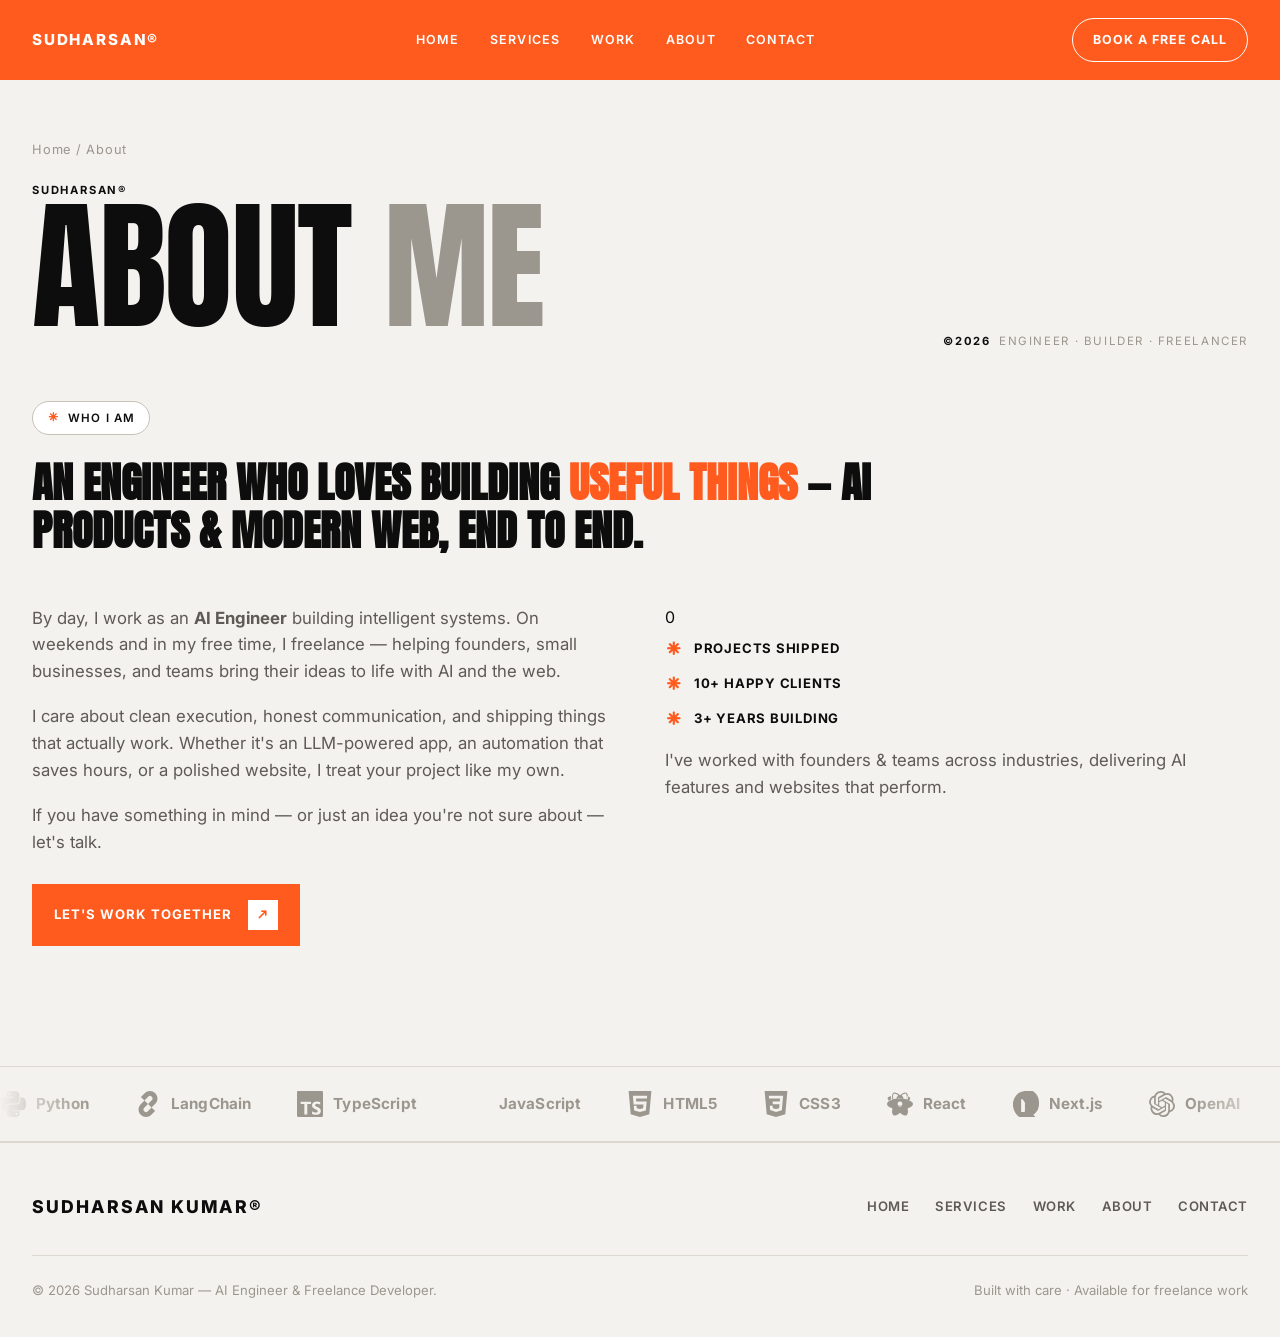
==== commit 0a0c6447: "Update hero copy, services animations, replay scroll reveals Co-Authored-By: Claude Opus 4.8 (1M con" ====
--- a/about.html
+++ b/about.html
@@ -30,16 +30,16 @@
   <!-- header (solid orange bar) -->
   <header class="bar">
     <div class="wrap nav">
-      <a href="index.html" class="brand">Sudharsan®</a>
+      <a href="/" class="brand">Sudharsan®</a>
       <nav class="nav-links" id="navLinks">
-        <a href="index.html">Home</a>
-        <a href="services.html">Services</a>
-        <a href="work.html">Work</a>
-        <a href="about.html">About</a>
-        <a href="contact.html">Contact</a>
+        <a href="/">Home</a>
+        <a href="/services">Services</a>
+        <a href="/work">Work</a>
+        <a href="/about">About</a>
+        <a href="/contact">Contact</a>
       </nav>
       <div class="nav-right">
-        <a href="contact.html" class="nav-call">Book a Free Call</a>
+        <a href="/contact" class="nav-call">Book a Free Call</a>
         <button class="menu-btn" id="menuBtn"><span class="msi">menu</span></button>
       </div>
     </div>
@@ -48,7 +48,7 @@
   <!-- hero -->
   <section class="sub-hero">
     <div class="wrap">
-      <div class="crumbs"><a href="index.html">Home</a> / About</div>
+      <div class="crumbs"><a href="/">Home</a> / About</div>
       <span class="micro">Sudharsan®</span>
       <h1 class="display">ABOUT <span class="gray">ME</span></h1>
       <div class="meta-row"><span class="micro orange">©2026</span><span class="scroll-tag">Engineer · Builder · Freelancer</span></div>
@@ -66,7 +66,7 @@
           <p>By day, I work as an <strong>AI Engineer</strong> building intelligent systems. On weekends and in my free time, I freelance — helping founders, small businesses, and teams bring their ideas to life with AI and the web.</p>
           <p>I care about clean execution, honest communication, and shipping things that actually work. Whether it's an LLM-powered app, an automation that saves hours, or a polished website, I treat your project like my own.</p>
           <p>If you have something in mind — or just an idea you're not sure about — let's talk.</p>
-          <a class="btn btn-orange" href="contact.html" style="margin-top:10px">Let's work together <span class="ico"><span class="msi">north_east</span></span></a>
+          <a class="btn btn-orange" href="/contact" style="margin-top:10px">Let's work together <span class="ico"><span class="msi">north_east</span></span></a>
         </div>
         <div class="reveal">
           <div class="statbox">
@@ -92,13 +92,13 @@
   <footer>
     <div class="wrap">
       <div class="foot">
-        <a href="index.html" class="brand" style="font-size:1.1rem">Sudharsan Kumar®</a>
+        <a href="/" class="brand" style="font-size:1.1rem">Sudharsan Kumar®</a>
         <div class="foot-links">
-          <a href="index.html">Home</a>
-          <a href="services.html">Services</a>
-          <a href="work.html">Work</a>
-          <a href="about.html">About</a>
-          <a href="contact.html">Contact</a>
+          <a href="/">Home</a>
+          <a href="/services">Services</a>
+          <a href="/work">Work</a>
+          <a href="/about">About</a>
+          <a href="/contact">Contact</a>
         </div>
       </div>
       <div class="foot-bottom">
@@ -117,8 +117,11 @@
     // counter
     function animateCount(el){const t=+el.dataset.count;let c=0;const step=t/50;
       (function tick(){c+=step;if(c<t){el.textContent=Math.floor(c);requestAnimationFrame(tick);}else el.textContent=t+'+';})();}
-    const io=new IntersectionObserver(es=>es.forEach(e=>{if(e.isIntersecting){e.target.classList.add('in');
-      e.target.querySelectorAll&&e.target.querySelectorAll('[data-count]').forEach(animateCount);io.unobserve(e.target);}}),{threshold:.12});
+    const io=new IntersectionObserver(es=>es.forEach(e=>{
+      e.target.classList.toggle('in',e.isIntersecting);
+      if(e.isIntersecting && e.target.querySelectorAll)
+        e.target.querySelectorAll('[data-count]').forEach(animateCount);
+    }),{threshold:.12});
     document.querySelectorAll('.reveal').forEach((el,i)=>{el.style.transitionDelay=(i%3)*70+'ms';io.observe(el);});
 
     // built-with logo loop (Simple Icons paths, CC0)
--- a/style.css
+++ b/style.css
@@ -76,16 +76,13 @@
     .hero{padding:150px 0 70px;position:relative}
     .hero .top-row{display:flex;justify-content:space-between;align-items:flex-start;gap:20px}
     .hero .top-row .micro{color:var(--ink)}
-    .hero h1{font-size:clamp(3.4rem,13vw,12rem);margin:6px 0 0}
+    .hero h1{font-size:clamp(1.6rem,3.6vw,3.4rem);margin:6px 0 0;line-height:1;max-width:18ch}
     .hero h1 .b{color:var(--ink)} .hero h1 .g{color:var(--faint)}
     .hero .scroll-tag{font-family:'Inter';font-weight:600;font-size:.72rem;letter-spacing:.14em;text-transform:uppercase;color:var(--faint)}
-    .hero-sub{display:grid;grid-template-columns:1.1fr .9fr;gap:40px;align-items:end;margin-top:56px}
+    .hero-sub{margin-top:56px}
     .hero-sub .lead{font-size:1.15rem;color:var(--dim);max-width:520px}
     .hero-sub .lead b{color:var(--ink);font-weight:700}
     .hero-cta{display:flex;gap:14px;flex-wrap:wrap;margin-top:24px}
-    .hero-meta{display:flex;flex-direction:column;gap:12px;align-items:flex-start}
-    .hero-meta span{display:flex;align-items:center;gap:9px;font-size:.9rem;color:var(--dim)}
-    .hero-meta .live{width:8px;height:8px;border-radius:50%;background:var(--orange);box-shadow:0 0 0 4px var(--orange-soft)}
 
     /* trusted strip */
     .trusted{border-top:1px solid var(--line);border-bottom:1px solid var(--line);padding:24px 0;overflow:hidden}
@@ -147,6 +144,10 @@
     .srv-slide p{color:var(--dim);font-size:1.05rem;max-width:440px;margin-bottom:22px}
     .srv-slide .tags{display:flex;flex-wrap:wrap;gap:10px}
     .srv-slide .tags span{background:#fff;border:1px solid var(--line);font-size:.78rem;font-weight:600;padding:9px 14px;color:var(--ink);white-space:nowrap}
+    .srv-more{display:inline-flex;align-items:center;gap:6px;margin-top:22px;font-family:'Inter';font-weight:700;
+      font-size:.82rem;letter-spacing:.02em;color:var(--orange);text-decoration:none;border-bottom:1px solid transparent;transition:border-color .25s}
+    .srv-more:hover{border-color:var(--orange)}
+    .srv-more .msi{font-size:1rem}
 
     /* right column: visual panel — explicit height so it fills the column
        (aspect-ratio alone collapses because the .vp children are absolute) */
@@ -187,6 +188,14 @@
       transition:opacity .3s,transform .3s cubic-bezier(.2,.7,.2,1);white-space:nowrap}
     .proj:hover .viewp{opacity:1;transform:translate(-50%,-50%) scale(1)}
     .proj .viewp .msi{font-size:1rem}
+    /* always-visible name + description, bottom-left corner */
+    .proj .proj-meta{position:absolute;left:0;right:0;bottom:0;z-index:3;padding:34px 16px 14px;
+      background:linear-gradient(to top,rgba(15,13,10,.92) 0%,rgba(15,13,10,.65) 45%,transparent 100%);
+      transition:transform .4s cubic-bezier(.2,.7,.2,1)}
+    .proj:hover .proj-meta{transform:translateY(6px)}
+    .proj .proj-meta h4{margin:0;color:#fff;font-family:'Inter';font-weight:700;font-size:.95rem;letter-spacing:-.01em}
+    .proj .proj-meta p{margin:3px 0 0;color:rgba(255,255,255,.72);font-family:'Inter';font-weight:500;
+      font-size:.74rem;line-height:1.35}
     .work-hint{display:flex;align-items:center;gap:8px;color:var(--faint);font-size:.78rem;font-weight:600;letter-spacing:.1em;text-transform:uppercase;margin-top:8px}
     .work-hint .msi{color:var(--orange)}
 
@@ -306,6 +315,60 @@
 .srow .thumb-img .g{position:absolute;inset:0}
 .srow .thumb-img .pat{position:absolute;inset:0;opacity:.55}
 
+/* Web Development sub-services grid */
+.subsvc{border-top:1px solid var(--line);padding:40px 0 8px}
+.subsvc-head{display:flex;align-items:center;gap:10px;font-family:'Inter';font-weight:700;font-size:.78rem;
+  letter-spacing:.1em;text-transform:uppercase;color:var(--orange);margin-bottom:28px}
+.subsvc-grid{display:grid;grid-template-columns:repeat(3,1fr);gap:18px;perspective:1400px}
+.subcard{position:relative;background:var(--panel);border:1px solid var(--line);border-top:3px solid transparent;
+  padding:24px 22px;overflow:hidden;
+  /* hover transition only — the entry transition is set inline by JS so it doesn't fight the stagger */
+  transition:transform .4s cubic-bezier(.2,.7,.2,1),box-shadow .4s,border-color .4s}
+
+/* --- scroll-entry "deal the cards" state --- */
+.subcard{opacity:0;transform:translateY(70px) rotateX(-32deg) scale(.94);transform-origin:50% 100%}
+.subcard.dealt{opacity:1;transform:none}
+.subcard.dealt{transition:opacity .7s cubic-bezier(.2,.8,.2,1),transform .8s cubic-bezier(.16,.84,.3,1)}
+
+/* orange accent bar draws across as the card lands */
+.subcard::after{content:"";position:absolute;top:-3px;left:0;height:3px;width:100%;background:var(--orange);
+  transform:scaleX(0);transform-origin:left;transition:transform .6s cubic-bezier(.2,.8,.2,1) .25s}
+.subcard.dealt::after{transform:scaleX(1)}
+
+/* spotlight glow that follows the cursor on hover (vars set by JS) */
+.subcard::before{content:"";position:absolute;inset:0;pointer-events:none;opacity:0;transition:opacity .35s;
+  background:radial-gradient(420px circle at var(--mx,50%) var(--my,0%),rgba(255,91,30,.16),transparent 60%)}
+.subcard:hover::before{opacity:1}
+
+.subcard:hover{transform:translateY(-7px);box-shadow:0 22px 44px rgba(0,0,0,.13)}
+
+.subcard .ic{font-size:1.9rem;color:var(--orange);margin-bottom:12px;display:block;
+  transform:scale(.4) rotate(-25deg);opacity:0;transition:transform .55s cubic-bezier(.2,1.4,.4,1) .2s,opacity .4s .2s}
+.subcard.dealt .ic{transform:none;opacity:1}
+.subcard:hover .ic{animation:icPop .6s cubic-bezier(.2,1.5,.4,1)}
+@keyframes icPop{40%{transform:scale(1.18) rotate(8deg)}}
+
+.subcard h4{font-family:'Inter';font-weight:700;font-size:1.02rem;letter-spacing:-.01em;color:var(--ink);margin-bottom:14px;line-height:1.2}
+.subcard ul{list-style:none;display:flex;flex-direction:column;gap:8px}
+.subcard li{position:relative;padding-left:18px;font-size:.86rem;color:var(--dim);line-height:1.4;
+  opacity:0;transform:translateX(-10px);transition:opacity .45s ease,transform .45s cubic-bezier(.2,.8,.2,1)}
+.subcard.dealt li{opacity:1;transform:none}
+/* list items cascade: each li waits a little longer than the previous */
+.subcard.dealt li:nth-child(1){transition-delay:.30s}
+.subcard.dealt li:nth-child(2){transition-delay:.37s}
+.subcard.dealt li:nth-child(3){transition-delay:.44s}
+.subcard.dealt li:nth-child(4){transition-delay:.51s}
+.subcard.dealt li:nth-child(5){transition-delay:.58s}
+.subcard.dealt li:nth-child(6){transition-delay:.65s}
+.subcard li::before{content:"";position:absolute;left:0;top:.55em;width:6px;height:6px;background:var(--orange);
+  transform:rotate(45deg);transition:transform .3s}
+.subcard li:hover::before{transform:rotate(225deg) scale(1.3)}
+
+@media(prefers-reduced-motion:reduce){
+  .subcard,.subcard .ic,.subcard li,.subcard::after{transition:none!important;animation:none!important;
+    opacity:1!important;transform:none!important}
+}
+
 /* one-by-one reveal for the rows */
 .rise{opacity:0;transform:translateY(60px);transition:opacity .8s cubic-bezier(.2,.8,.2,1),transform .8s cubic-bezier(.2,.8,.2,1)}
 .rise.in{opacity:1;transform:none}
@@ -313,4 +376,8 @@
 @media(max-width:820px){
   .srow{grid-template-columns:50px 1fr;gap:20px}
   .srow .thumb-img{grid-column:1/-1}
+  .subsvc-grid{grid-template-columns:1fr}
 }
+@media(min-width:821px) and (max-width:1100px){
+  .subsvc-grid{grid-template-columns:repeat(2,1fr)}
+}
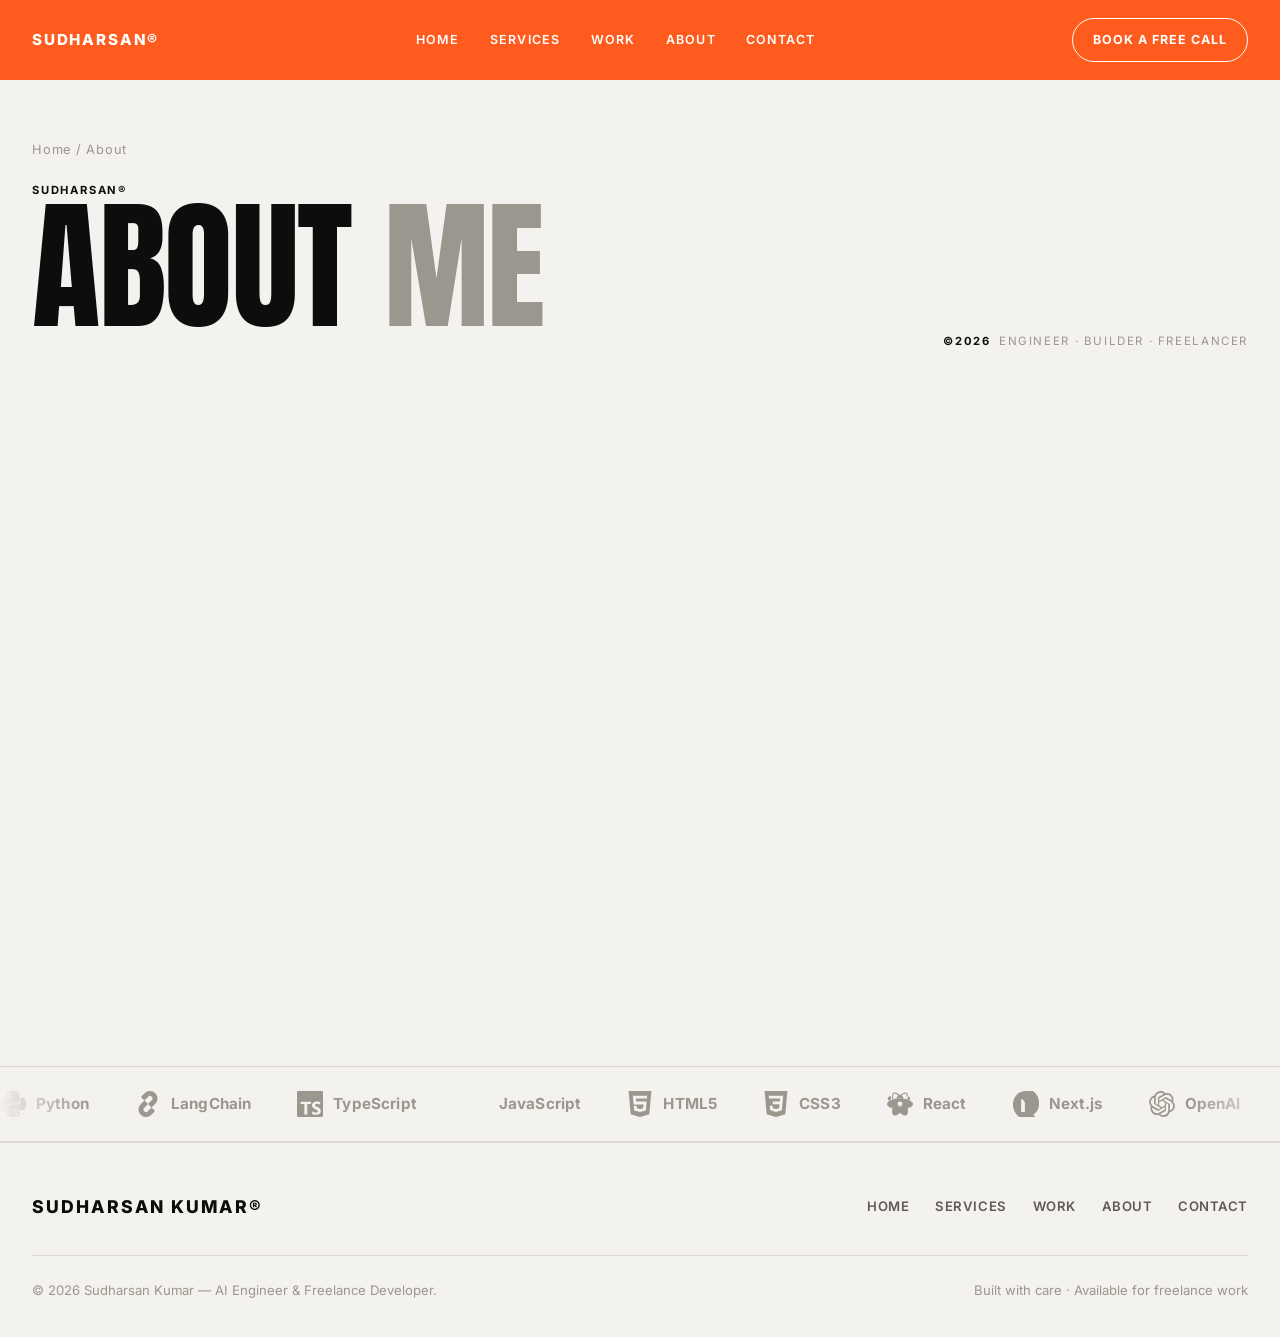
==== commit f185ac59: "Services accordion + hide-on-scroll navbar Co-Authored-By: Claude Opus 4.8 (1M context) <noreply@ant" ====
--- a/about.html
+++ b/about.html
@@ -114,6 +114,13 @@
     mb.addEventListener('click',()=>nl.classList.toggle('open'));
     nl.querySelectorAll('a').forEach(a=>a.addEventListener('click',()=>nl.classList.remove('open')));
 
+    // header: hide on scroll-down, reveal on scroll-up
+    (function(){const hdr=document.querySelector('header');let lastY=scrollY;
+      addEventListener('scroll',()=>{const y=scrollY;
+        if(y>120 && y>lastY+4 && !nl.classList.contains('open'))hdr.classList.add('nav-hidden');
+        else if(y<lastY-4 || y<=120)hdr.classList.remove('nav-hidden');
+        lastY=y;},{passive:true});})();
+
     // counter
     function animateCount(el){const t=+el.dataset.count;let c=0;const step=t/50;
       (function tick(){c+=step;if(c<t){el.textContent=Math.floor(c);requestAnimationFrame(tick);}else el.textContent=t+'+';})();}
--- a/style.css
+++ b/style.css
@@ -54,7 +54,16 @@
     .btn-out:hover{border-color:var(--ink)}
 
     /* header */
-    header{position:fixed;top:0;left:0;right:0;z-index:50;mix-blend-mode:difference}
+    header{position:fixed;top:0;left:0;right:0;z-index:50;mix-blend-mode:difference;
+      transition:background .3s ease,box-shadow .3s ease,transform .4s cubic-bezier(.2,.8,.2,1)}
+    /* hide on scroll-down, reveal on scroll-up */
+    header.nav-hidden{transform:translateY(-100%)}
+    /* once scrolled past the hero top: solid bar, dark text, no blend (stops the big headline bleeding through) */
+    header.scrolled{mix-blend-mode:normal;background:rgba(244,242,238,.88);backdrop-filter:blur(10px);
+      -webkit-backdrop-filter:blur(10px);box-shadow:0 1px 0 var(--line)}
+    header.scrolled .brand,header.scrolled .nav-links a,header.scrolled .menu-btn{color:var(--ink)}
+    header.scrolled .nav-call{color:var(--ink);border-color:var(--line-2)}
+    header.scrolled .nav-call:hover{background:var(--ink);color:#fff;border-color:var(--ink)}
     .nav{display:flex;align-items:center;justify-content:space-between;height:80px}
     .brand{font-family:'Inter';font-weight:800;font-size:.95rem;letter-spacing:.12em;text-transform:uppercase;color:#fff}
     .nav-links{display:flex;gap:30px;align-items:center}
@@ -76,7 +85,7 @@
     .hero{padding:150px 0 70px;position:relative}
     .hero .top-row{display:flex;justify-content:space-between;align-items:flex-start;gap:20px}
     .hero .top-row .micro{color:var(--ink)}
-    .hero h1{font-size:clamp(1.6rem,3.6vw,3.4rem);margin:6px 0 0;line-height:1;max-width:18ch}
+    .hero h1{font-size:clamp(3.4rem,13vw,12rem);margin:6px 0 0}
     .hero h1 .b{color:var(--ink)} .hero h1 .g{color:var(--faint)}
     .hero .scroll-tag{font-family:'Inter';font-weight:600;font-size:.72rem;letter-spacing:.14em;text-transform:uppercase;color:var(--faint)}
     .hero-sub{margin-top:56px}
@@ -116,50 +125,11 @@
     .impact-imgs .ph::after{content:"";position:absolute;inset:0;background:repeating-linear-gradient(45deg,rgba(255,255,255,.05) 0 12px,transparent 12px 24px)}
     .impact-imgs .ph.dark{background:linear-gradient(135deg,#1b1b1b,#3a3a3a)}
 
-    /* services — scroll-pinned one-by-one reveal */
-    .srv-scroll{position:relative;height:340vh}            /* tall track = scroll room for 3 slides */
-    .srv-stage{position:sticky;top:0;height:100vh;display:flex;flex-direction:column;justify-content:center;overflow:hidden}
-    .srv-stage .wrap{width:100%}
-    .srv-top{display:flex;justify-content:space-between;align-items:center;margin-bottom:28px}
-    .srv-progress{display:flex;align-items:center;gap:14px}
-    .srv-progress .bar{width:140px;height:3px;background:var(--line-2);position:relative;overflow:hidden}
-    .srv-progress .bar::after{content:"";position:absolute;left:0;top:0;bottom:0;width:var(--p,33%);background:var(--orange);transition:width .5s cubic-bezier(.5,0,.2,1)}
-    .srv-progress .idx{font-family:'Inter';font-weight:700;font-size:.8rem;letter-spacing:.08em;color:var(--dim)}
-
-    .srv-deck{position:relative;display:grid;grid-template-columns:1fr 1fr;gap:60px;align-items:center}
-    /* giant ghost number — faint, spans the whole deck behind the content */
-    .srv-numwrap{position:absolute;inset:0;z-index:0;pointer-events:none;display:flex;align-items:center;justify-content:center;overflow:hidden}
-    .srv-num{font-family:'Anton';font-size:clamp(16rem,32vw,30rem);line-height:.8;color:transparent;
-      -webkit-text-stroke:1.5px var(--line-2);opacity:.3;transition:transform .5s cubic-bezier(.5,0,.2,1),opacity .5s}
-
-    /* left column: the text slides (stacked, cross-fade) */
-    .srv-slides{position:relative;z-index:2;min-height:min(440px,56vh)}
-    .srv-slide{position:absolute;inset:0;opacity:0;transform:translateY(40px);pointer-events:none;
-      display:flex;flex-direction:column;justify-content:center;
-      transition:opacity .6s cubic-bezier(.2,.7,.2,1),transform .6s cubic-bezier(.2,.7,.2,1)}
-    .srv-slide.active{opacity:1;transform:none;pointer-events:auto}
-    .srv-kicker{display:inline-flex;align-items:center;gap:8px;font-family:'Inter';font-weight:700;font-size:.78rem;letter-spacing:.1em;text-transform:uppercase;color:var(--orange);margin-bottom:16px}
-    .srv-slide h3{font-size:clamp(2.4rem,4.5vw,4rem);line-height:.95;margin-bottom:16px}
-    .srv-slide h3 .o{color:var(--orange)}
-    .srv-slide p{color:var(--dim);font-size:1.05rem;max-width:440px;margin-bottom:22px}
-    .srv-slide .tags{display:flex;flex-wrap:wrap;gap:10px}
-    .srv-slide .tags span{background:#fff;border:1px solid var(--line);font-size:.78rem;font-weight:600;padding:9px 14px;color:var(--ink);white-space:nowrap}
+    /* "See all web services" link inside the Web Development accordion drawer */
     .srv-more{display:inline-flex;align-items:center;gap:6px;margin-top:22px;font-family:'Inter';font-weight:700;
       font-size:.82rem;letter-spacing:.02em;color:var(--orange);text-decoration:none;border-bottom:1px solid transparent;transition:border-color .25s}
     .srv-more:hover{border-color:var(--orange)}
     .srv-more .msi{font-size:1rem}
-
-    /* right column: visual panel — explicit height so it fills the column
-       (aspect-ratio alone collapses because the .vp children are absolute) */
-    .srv-visual{position:relative;z-index:2;width:100%;height:min(460px,58vh);border-radius:8px;overflow:hidden;box-shadow:0 30px 60px rgba(0,0,0,.12)}
-    .srv-visual .vp{position:absolute;inset:0;opacity:0;transform:scale(1.08);transition:opacity .7s ease,transform .9s cubic-bezier(.2,.7,.2,1)}
-    .srv-visual .vp.active{opacity:1;transform:none}
-    .srv-visual .vp::after{content:"";position:absolute;inset:0;background:repeating-linear-gradient(45deg,rgba(255,255,255,.06) 0 14px,transparent 14px 28px)}
-
-    .srv-hint{position:absolute;bottom:34px;left:32px;z-index:3;display:flex;align-items:center;gap:7px;
-      font-family:'Inter';font-weight:600;font-size:.74rem;letter-spacing:.12em;text-transform:uppercase;color:var(--faint);transition:opacity .4s}
-    .srv-hint .msi{animation:srvBob 1.6s ease-in-out infinite}
-    @keyframes srvBob{0%,100%{transform:translateY(0)}50%{transform:translateY(5px)}}
 
     /* reduced-motion / no-pin fallback handled in the responsive block + JS */
 
@@ -261,20 +231,8 @@
     @media(max-width:1000px){
       .hero-sub,.impact,.contact .get{grid-template-columns:1fr;gap:34px}
       .impact .right{padding-top:0}
-      .srv-deck{grid-template-columns:1fr;gap:30px}
-      .srv-visual{aspect-ratio:16/10}
-      .srv-numwrap{top:-80px;height:200px}
       .work-grid,.proc-cards,.tgrid{grid-template-columns:1fr}
       .proc-cards{grid-template-columns:repeat(2,1fr)}
-    }
-    /* mobile / reduced-motion: drop the scroll-pin, show services stacked */
-    @media(max-width:680px),(prefers-reduced-motion:reduce){
-      .srv-scroll{height:auto}
-      .srv-stage{position:static;height:auto;padding:70px 0;display:block}
-      .srv-numwrap,.srv-hint,.srv-progress{display:none}
-      .srv-slides{min-height:0}
-      .srv-slide{position:relative;opacity:1;transform:none;pointer-events:auto;padding:34px 0;border-top:1px solid var(--line)}
-      .srv-visual{display:none}
     }
     @media(max-width:620px){
       .nav-links{display:none}.menu-btn{display:block}
@@ -296,88 +254,62 @@
 .svc-page-hero .meta-row{display:flex;justify-content:flex-end;gap:8px;align-items:baseline;color:var(--faint)}
 .svc-page-hero .meta-row .scroll-tag{font-size:.72rem;letter-spacing:.14em;text-transform:uppercase}
 
-/* big white panel holding the service rows */
-.svc-panel{background:#fff;border:1px solid var(--line);padding:20px clamp(20px,4vw,60px) 40px}
-.srow{display:grid;grid-template-columns:90px 1.1fr 1fr;gap:40px;align-items:start;padding:48px 0;border-top:1px solid var(--line)}
-.srow:first-child{border-top:0}
-.srow .n{font-family:'Inter';font-weight:700;font-size:.95rem;color:var(--orange);display:flex;align-items:center;gap:8px;padding-top:6px}
-.srow .ttl{font-family:'Anton';text-transform:uppercase;font-size:clamp(2.2rem,5vw,3.6rem);line-height:.95;color:var(--ink);transition:color .4s}
-.srow.active .ttl{color:var(--orange)}              /* in-view row highlights orange */
-.srow .desc{font-family:'Inter';font-weight:700;font-size:clamp(1rem,1.6vw,1.35rem);letter-spacing:-.01em;text-transform:uppercase;color:var(--dim);line-height:1.3}
-.srow .tags{display:flex;flex-wrap:wrap;gap:8px;margin-top:18px}
-.srow .tags span{background:var(--panel);font-size:.74rem;font-weight:600;padding:7px 12px;color:var(--ink)}
-.srow .view{display:inline-flex;align-items:center;justify-content:space-between;gap:30px;background:var(--panel);border-left:3px solid var(--orange);
-  padding:14px 16px;margin-top:22px;font-family:'Inter';font-weight:700;font-size:.78rem;letter-spacing:.08em;text-transform:uppercase;min-width:200px;transition:.2s}
-.srow .view .sq{width:28px;height:28px;background:var(--orange);color:#fff;display:grid;place-items:center}
-.srow .view:hover{background:var(--ink);color:#fff}
-.srow .view:hover .sq{background:#fff;color:var(--orange)}
-.srow .thumb-img{grid-column:2/3;margin-top:24px;aspect-ratio:16/7;border-radius:2px;overflow:hidden;position:relative}
-.srow .thumb-img .g{position:absolute;inset:0}
-.srow .thumb-img .pat{position:absolute;inset:0;opacity:.55}
-
-/* Web Development sub-services grid */
-.subsvc{border-top:1px solid var(--line);padding:40px 0 8px}
-.subsvc-head{display:flex;align-items:center;gap:10px;font-family:'Inter';font-weight:700;font-size:.78rem;
-  letter-spacing:.1em;text-transform:uppercase;color:var(--orange);margin-bottom:28px}
-.subsvc-grid{display:grid;grid-template-columns:repeat(3,1fr);gap:18px;perspective:1400px}
-.subcard{position:relative;background:var(--panel);border:1px solid var(--line);border-top:3px solid transparent;
-  padding:24px 22px;overflow:hidden;
-  /* hover transition only — the entry transition is set inline by JS so it doesn't fight the stagger */
-  transition:transform .4s cubic-bezier(.2,.7,.2,1),box-shadow .4s,border-color .4s}
-
-/* --- scroll-entry "deal the cards" state --- */
-.subcard{opacity:0;transform:translateY(70px) rotateX(-32deg) scale(.94);transform-origin:50% 100%}
-.subcard.dealt{opacity:1;transform:none}
-.subcard.dealt{transition:opacity .7s cubic-bezier(.2,.8,.2,1),transform .8s cubic-bezier(.16,.84,.3,1)}
-
-/* orange accent bar draws across as the card lands */
-.subcard::after{content:"";position:absolute;top:-3px;left:0;height:3px;width:100%;background:var(--orange);
-  transform:scaleX(0);transform-origin:left;transition:transform .6s cubic-bezier(.2,.8,.2,1) .25s}
-.subcard.dealt::after{transform:scaleX(1)}
-
-/* spotlight glow that follows the cursor on hover (vars set by JS) */
-.subcard::before{content:"";position:absolute;inset:0;pointer-events:none;opacity:0;transition:opacity .35s;
-  background:radial-gradient(420px circle at var(--mx,50%) var(--my,0%),rgba(255,91,30,.16),transparent 60%)}
-.subcard:hover::before{opacity:1}
-
-.subcard:hover{transform:translateY(-7px);box-shadow:0 22px 44px rgba(0,0,0,.13)}
-
-.subcard .ic{font-size:1.9rem;color:var(--orange);margin-bottom:12px;display:block;
-  transform:scale(.4) rotate(-25deg);opacity:0;transition:transform .55s cubic-bezier(.2,1.4,.4,1) .2s,opacity .4s .2s}
-.subcard.dealt .ic{transform:none;opacity:1}
-.subcard:hover .ic{animation:icPop .6s cubic-bezier(.2,1.5,.4,1)}
-@keyframes icPop{40%{transform:scale(1.18) rotate(8deg)}}
-
-.subcard h4{font-family:'Inter';font-weight:700;font-size:1.02rem;letter-spacing:-.01em;color:var(--ink);margin-bottom:14px;line-height:1.2}
-.subcard ul{list-style:none;display:flex;flex-direction:column;gap:8px}
-.subcard li{position:relative;padding-left:18px;font-size:.86rem;color:var(--dim);line-height:1.4;
-  opacity:0;transform:translateX(-10px);transition:opacity .45s ease,transform .45s cubic-bezier(.2,.8,.2,1)}
-.subcard.dealt li{opacity:1;transform:none}
-/* list items cascade: each li waits a little longer than the previous */
-.subcard.dealt li:nth-child(1){transition-delay:.30s}
-.subcard.dealt li:nth-child(2){transition-delay:.37s}
-.subcard.dealt li:nth-child(3){transition-delay:.44s}
-.subcard.dealt li:nth-child(4){transition-delay:.51s}
-.subcard.dealt li:nth-child(5){transition-delay:.58s}
-.subcard.dealt li:nth-child(6){transition-delay:.65s}
-.subcard li::before{content:"";position:absolute;left:0;top:.55em;width:6px;height:6px;background:var(--orange);
-  transform:rotate(45deg);transition:transform .3s}
-.subcard li:hover::before{transform:rotate(225deg) scale(1.3)}
-
-@media(prefers-reduced-motion:reduce){
-  .subcard,.subcard .ic,.subcard li,.subcard::after{transition:none!important;animation:none!important;
-    opacity:1!important;transform:none!important}
+/* ===== services accordion ===== */
+.svc-acc{border-top:1px solid var(--line)}
+.acc-item{border-bottom:1px solid var(--line);position:relative}
+/* orange wash that wipes in behind an open row */
+.acc-item::before{content:"";position:absolute;inset:0;background:var(--orange-soft);opacity:0;
+  transition:opacity .4s ease;pointer-events:none;z-index:0}
+.acc-item.open::before{opacity:1}
+
+.acc-bar{position:relative;z-index:1;width:100%;display:flex;align-items:center;gap:clamp(16px,3vw,40px);
+  background:none;border:0;cursor:pointer;text-align:left;padding:clamp(24px,3.4vw,40px) clamp(8px,2vw,28px);
+  font-family:inherit;color:inherit}
+.acc-n{font-family:'Inter';font-weight:700;font-size:.8rem;letter-spacing:.08em;color:var(--faint);
+  transition:color .35s;min-width:34px}
+.acc-item.open .acc-n,.acc-bar:hover .acc-n{color:var(--orange)}
+.acc-ttl{flex:1;font-family:'Anton';text-transform:uppercase;letter-spacing:.005em;
+  font-size:clamp(1.9rem,5vw,3.6rem);line-height:1;color:var(--ink);transition:transform .4s cubic-bezier(.2,.8,.2,1)}
+.acc-item.open .acc-ttl,.acc-bar:hover .acc-ttl{transform:translateX(8px)}
+
+/* + / x toggle, drawn with two bars so it can rotate cleanly */
+.acc-ico{position:relative;flex:0 0 auto;width:30px;height:30px}
+.acc-ico span{position:absolute;top:50%;left:50%;width:22px;height:2.5px;background:var(--ink);border-radius:2px;
+  transition:transform .4s cubic-bezier(.2,.8,.2,1),background .35s}
+.acc-ico span:nth-child(1){transform:translate(-50%,-50%)}
+.acc-ico span:nth-child(2){transform:translate(-50%,-50%) rotate(90deg)}
+.acc-bar:hover .acc-ico span{background:var(--orange)}
+.acc-item.open .acc-ico span{background:var(--orange)}
+.acc-item.open .acc-ico span:nth-child(1){transform:translate(-50%,-50%) rotate(135deg)}
+.acc-item.open .acc-ico span:nth-child(2){transform:translate(-50%,-50%) rotate(45deg)}
+
+/* the drawer — animated via max-height/grid for a smooth draw-down */
+.acc-panel{position:relative;z-index:1;display:grid;grid-template-rows:0fr;
+  transition:grid-template-rows .5s cubic-bezier(.2,.8,.2,1)}
+.acc-item.open .acc-panel{grid-template-rows:1fr}
+.acc-panel>.acc-inner{overflow:hidden;min-height:0}
+.acc-inner{padding:0 clamp(8px,2vw,28px);opacity:0;transform:translateY(10px);
+  transition:opacity .4s ease .05s,transform .45s cubic-bezier(.2,.8,.2,1) .05s,padding .4s ease}
+.acc-item.open .acc-inner{opacity:1;transform:none;padding-bottom:clamp(28px,3vw,40px)}
+.acc-inner{padding-left:calc(clamp(8px,2vw,28px) + 34px + clamp(16px,3vw,40px))} /* align under the title */
+
+.acc-desc{max-width:560px;color:var(--dim);font-size:1rem;line-height:1.55;margin-bottom:20px}
+.acc-subs{display:flex;flex-wrap:wrap;gap:10px 26px}
+.acc-subs span{display:inline-flex;align-items:center;gap:9px;font-family:'Inter';font-weight:600;
+  font-size:.95rem;color:var(--ink)}
+.acc-subs span i{font-style:normal;color:var(--orange);font-weight:700;font-size:1.1rem;line-height:1;
+  transition:transform .3s}
+.acc-subs span:hover i{transform:rotate(90deg)}
+
+@media(max-width:560px){
+  .acc-n{display:none}
+  .acc-inner{padding-left:clamp(8px,2vw,28px)}
 }
 
 /* one-by-one reveal for the rows */
 .rise{opacity:0;transform:translateY(60px);transition:opacity .8s cubic-bezier(.2,.8,.2,1),transform .8s cubic-bezier(.2,.8,.2,1)}
 .rise.in{opacity:1;transform:none}
 
-@media(max-width:820px){
-  .srow{grid-template-columns:50px 1fr;gap:20px}
-  .srow .thumb-img{grid-column:1/-1}
-  .subsvc-grid{grid-template-columns:1fr}
+@media(prefers-reduced-motion:reduce){
+  .acc-ttl,.acc-ico span,.acc-panel,.acc-inner,.acc-item::before{transition:none!important}
 }
-@media(min-width:821px) and (max-width:1100px){
-  .subsvc-grid{grid-template-columns:repeat(2,1fr)}
-}
